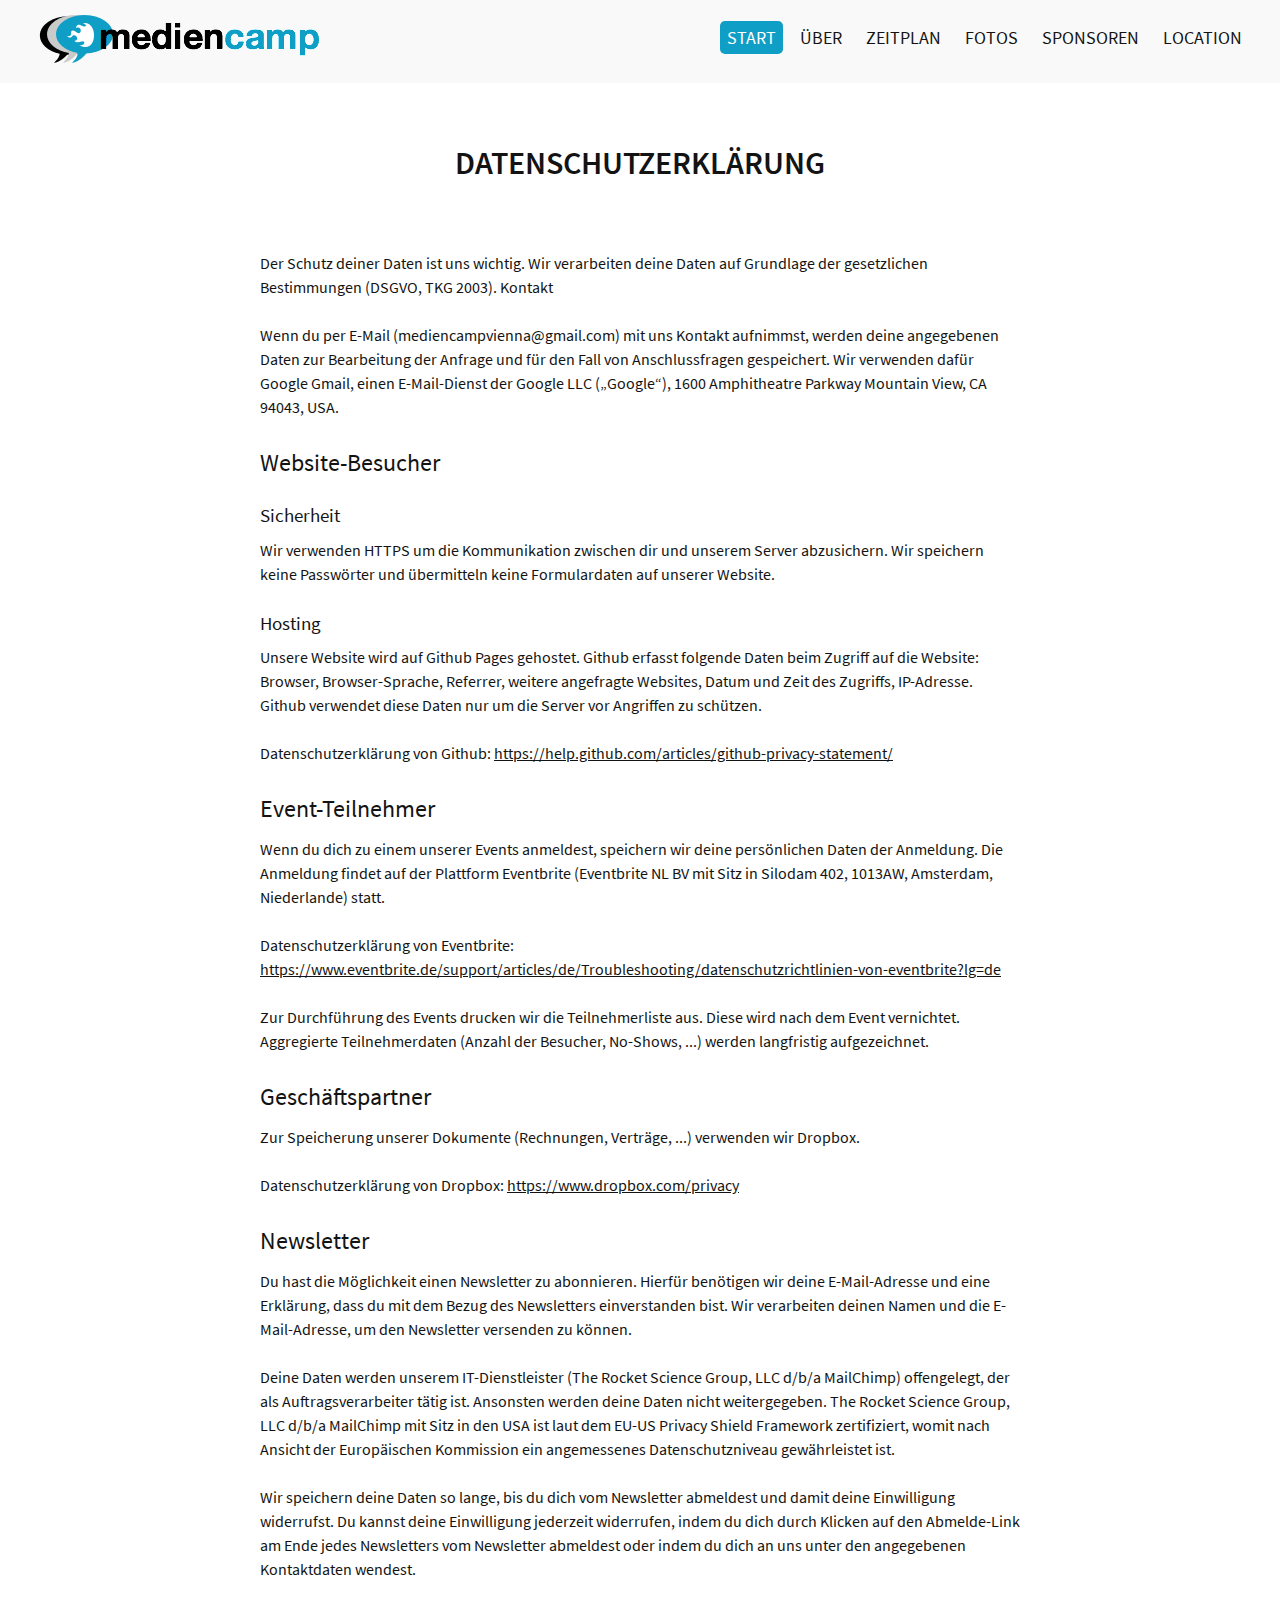
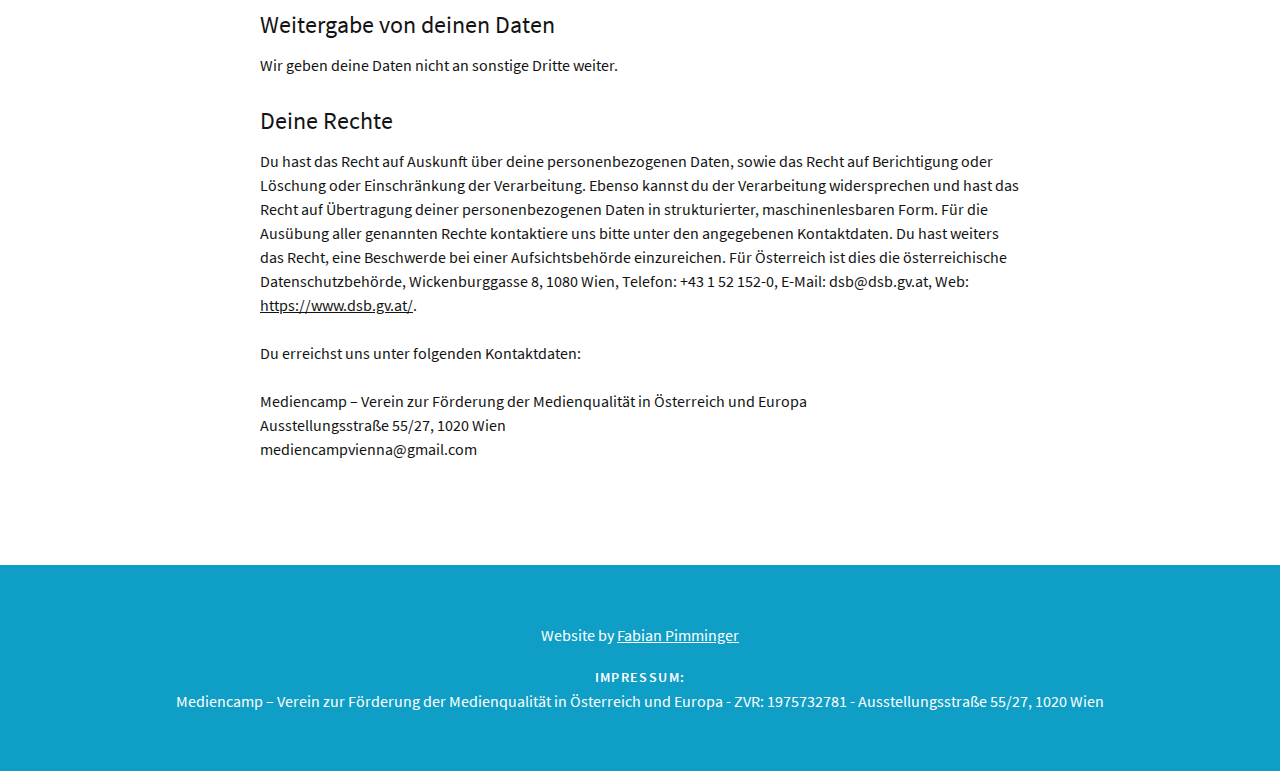
==== datenschutz.html @ 52159018 "datenschutz-update" ====
<!DOCTYPE html>
<html lang="de-DE" xmlns:og="http://ogp.me/ns#" xmlns:fb="http://ogp.me/ns/fb#">
<head>
<meta charset="UTF-8">
<meta name="viewport" content="width=device-width, initial-scale=1">
<link rel="profile" href="http://gmpg.org/xfn/11">
<link rel="pingback" href="http://hypertronium.com/xmlrpc.php">

<title>Mediencamp Vienna 2018 - Datenschutz</title>
<link rel='stylesheet'  href='/style.css?reload=5' type='text/css' media='all' />

<meta name="robots" content="index, follow" />
<meta name="description" content="" />

<!-- START - Facebook Open Graph, Google+ and Twitter Card Tags 1.6.3 -->
<meta property="og:locale" content="de_DE"/>
<meta property="og:site_name" content="Mediencamp Vienna"/>
<meta property="og:title" content="Mediencamp Datenschutzerklärung"/>
<meta itemprop="name" content="Mediencamp Vienna Datenschutzerklärung"/>
<meta name="twitter:title" content="Mediencamp Vienna Datenschutzerklärung"/>
<meta property="og:url" content="http://mediencampvienna.com/datenschutz.html"/>
<meta name="twitter:url" content="http://mediencampvienna.com/datenschutz.html"/>
<meta property="og:type" content="website"/>
<meta name="twitter:site" content="@mediencamp"/>
<meta property="og:description" content="Am MedienCamp diskutieren Journalisten, Blogger und Medieninteressierte aller Art einen Tag lang gemeinsam die Möglichkeiten, Chancen und Herausforderungen der Medienzukunft."/>
<meta itemprop="description" content="Am MedienCamp diskutieren Journalisten, Blogger und Medieninteressierte aller Art einen Tag lang gemeinsam die Möglichkeiten, Chancen und Herausforderungen der Medienzukunft."/>
<meta name="twitter:description" content="Am MedienCamp diskutieren Journalisten, Blogger und Medieninteressierte aller Art einen Tag lang gemeinsam die Möglichkeiten, Chancen und Herausforderungen der Medienzukunft."/>
<meta property="og:image" content="http://mediencampvienna.com/img/image-4.jpg"/>
<meta itemprop="image" content="http://mediencampvienna.com/img/image-4.jpg"/>
<meta name="twitter:image:src" content="http://mediencampvienna.com/img/image-4.jpg"/>
<meta name="twitter:card" content="summary_large_image"/>
<!-- END - Facebook Open Graph, Google+ and Twitter Card Tags -->

</head>

<body class="home">
<div id="page" class="hfeed site">
	<header id="masthead" class="site-header" role="banner">
		<div class="inner-container">
			<div class="site-branding">
					<a href="/" rel="home"><img src="/img/logo.png" alt="Mediencamp" class="logo"/></a>

			</div><!-- .site-branding -->

			<nav id="site-navigation" class="main-navigation" role="navigation">
				<button class="menu-toggle" aria-controls="primary-menu" aria-expanded="false">Menü</button>
				<div class="menu-main-container">
					<ul id="primary-menu" class="menu">
						<li class="menu-item menu-item-type-taxonomy menu-item-object-category menu-item-5921 active"><a href="/#countdown">Start</a></li>
						<li class="menu-item menu-item-type-taxonomy menu-item-object-category menu-item-5922"><a href="/#about">Über</a></li>
						<li class="menu-item menu-item-type-taxonomy menu-item-object-category menu-item-5922"><a href="/#schedule">Zeitplan</a></li>
						<li class="menu-item menu-item-type-post_type menu-item-object-page menu-item-5923"><a href="/#photos">Fotos</a></li>
						<li class="menu-item menu-item-type-post_type menu-item-object-page menu-item-5923"><a href="/#sponsors">Sponsoren</a></li>
						<li class="menu-item menu-item-type-post_type menu-item-object-page menu-item-5923"><a href="/#location">Location</a></li>
					</ul>
				</div>
			</nav><!-- #site-navigation -->
		</div>
	</header><!-- #masthead -->

	<div id="content" class="site-content">
				
		<section class="text content" id="text">
			<div class="inner">
				<h1 class="title">Datenschutzerklärung</h1>
				<div class="entry-content">
<p>Der Schutz deiner Daten ist uns wichtig. Wir verarbeiten deine Daten auf Grundlage der gesetzlichen Bestimmungen (DSGVO, TKG 2003).
Kontakt</p>

<p>Wenn du per E-Mail (mediencampvienna@gmail.com) mit uns Kontakt aufnimmst, werden deine angegebenen Daten zur Bearbeitung der Anfrage und für den Fall von Anschlussfragen gespeichert. Wir verwenden dafür Google Gmail, einen E-Mail-Dienst der Google LLC („Google“), 1600 Amphitheatre Parkway Mountain View, CA 94043, USA. </p>


<h2>Website-Besucher</h2>

<h3>Sicherheit</h3>

<p>Wir verwenden HTTPS um die Kommunikation zwischen dir und unserem Server abzusichern. Wir speichern keine Passwörter und übermitteln keine Formulardaten auf unserer Website.</p>

<h3>Hosting</h3>

<p>Unsere Website wird auf Github Pages gehostet. Github erfasst folgende Daten beim Zugriff auf die Website: Browser, Browser-Sprache, Referrer, weitere angefragte Websites, Datum und Zeit des Zugriffs, IP-Adresse. Github verwendet diese Daten nur um die Server vor Angriffen zu schützen.</p>

<p>Datenschutzerklärung von Github: <a href="https://help.github.com/articles/github-privacy-statement/">https://help.github.com/articles/github-privacy-statement/</a></p>

<h2>Event-Teilnehmer</h2>

<p>Wenn du dich zu einem unserer Events anmeldest, speichern wir deine persönlichen Daten der Anmeldung. Die Anmeldung findet auf der Plattform Eventbrite (Eventbrite NL BV mit Sitz in Silodam 402, 1013AW, Amsterdam, Niederlande) statt.</p>

<p>Datenschutzerklärung von Eventbrite: <a href="https://www.eventbrite.de/support/articles/de/Troubleshooting/datenschutzrichtlinien-von-eventbrite?lg=de">https://www.eventbrite.de/support/articles/de/Troubleshooting/datenschutzrichtlinien-von-eventbrite?lg=de</a></p>

<p>Zur Durchführung des Events drucken wir die Teilnehmerliste aus. Diese wird nach dem Event vernichtet. Aggregierte Teilnehmerdaten (Anzahl der Besucher, No-Shows, ...) werden langfristig aufgezeichnet.</p>

<h2>Geschäftspartner</h2>

<p>Zur Speicherung unserer Dokumente (Rechnungen, Verträge, ...) verwenden wir Dropbox. </p>

<p>Datenschutzerklärung von Dropbox: <a href="https://www.dropbox.com/privacy">https://www.dropbox.com/privacy</a></p>

<h2>Newsletter</h2>

<p>Du hast die Möglichkeit einen Newsletter zu abonnieren. Hierfür benötigen wir deine E-Mail-Adresse und eine Erklärung, dass du mit dem Bezug des Newsletters einverstanden bist. Wir verarbeiten deinen Namen und die E-Mail-Adresse, um den Newsletter versenden zu können.</p>

<p>Deine Daten werden unserem IT-Dienstleister (The Rocket Science Group, LLC d/b/a MailChimp) offengelegt, der als Auftragsverarbeiter tätig ist. Ansonsten werden deine Daten nicht weitergegeben. The Rocket Science Group, LLC d/b/a MailChimp mit Sitz in den USA ist laut dem EU-US Privacy Shield Framework zertifiziert, womit nach Ansicht der Europäischen Kommission ein angemessenes Datenschutzniveau gewährleistet ist. </p>

<p>Wir speichern deine Daten so lange, bis du dich vom Newsletter abmeldest und damit deine Einwilligung widerrufst. Du kannst deine Einwilligung jederzeit widerrufen, indem du dich durch Klicken auf den Abmelde-Link am Ende jedes Newsletters vom Newsletter abmeldest oder indem du dich an uns unter den angegebenen Kontaktdaten wendest.</p>

<h2>Weitergabe von deinen Daten</h2>

<p>Wir geben deine Daten nicht an sonstige Dritte weiter.</p>
<h2>Deine Rechte</h2>

<p>Du hast das Recht auf Auskunft über deine personenbezogenen Daten, sowie das Recht auf Berichtigung oder Löschung oder Einschränkung der Verarbeitung. Ebenso kannst du der Verarbeitung widersprechen und hast das Recht auf Übertragung deiner personenbezogenen Daten in strukturierter, maschinenlesbaren Form. Für die Ausübung aller genannten Rechte kontaktiere uns bitte unter den angegebenen Kontaktdaten. Du hast weiters das Recht, eine Beschwerde bei einer Aufsichtsbehörde einzureichen. Für Österreich ist dies die österreichische Datenschutzbehörde, Wickenburggasse 8, 1080 Wien, Telefon: +43 1 52 152-0, E-Mail: dsb@dsb.gv.at, Web: <a href="https://www.dsb.gv.at/">https://www.dsb.gv.at/</a>.</p>

<p>Du erreichst uns unter folgenden Kontaktdaten:</p>

<p>Mediencamp – Verein zur Förderung der Medienqualität in Österreich und Europa<br>
Ausstellungsstraße 55/27, 1020 Wien<br>
mediencampvienna@gmail.com</p>
					
				</div>
			</div>
		</section>
	<footer id="colophon" class="site-footer " role="contentinfo">
		<div class="site-info inner-container">
			<div class="by">Website by <a href="http://fabianpimminger.com/work/">Fabian Pimminger</a></div>
			<div class="sosumi"><div class="sosumi-title">Impressum:</div>Mediencamp – Verein zur Förderung der Medienqualität in Österreich und Europa - ZVR: 1975732781 - Ausstellungsstraße 55/27, 1020 Wien</div>
		</div><!-- .site-info -->
	</footer><!-- #colophon -->
</div><!-- #page -->

</body>
</html>
---- style.css ----
@font-face {
  font-family: 'Source Sans Pro';
  font-weight: 300;
  font-style: normal;
  font-stretch: normal;
  src: url("fonts/SourceSansPro-Light.ttf.woff2") format("woff2"), url("fonts/SourceSansPro-Light.otf.woff") format("woff"); }

@font-face {
  font-family: 'Source Sans Pro';
  font-weight: 400;
  font-style: normal;
  font-stretch: normal;
  src: url("fonts/SourceSansPro-Regular.ttf.woff2") format("woff2"), url("fonts/SourceSansPro-Regular.otf.woff") format("woff"); }

@font-face {
  font-family: 'Source Sans Pro';
  font-weight: 600;
  font-style: normal;
  font-stretch: normal;
  src: url("fonts/SourceSansPro-Semibold.ttf.woff2") format("woff2"), url("fonts/SourceSansPro-Semibold.otf.woff") format("woff"); }

@font-face {
  font-family: 'Source Sans Pro';
  font-weight: 700;
  font-style: normal;
  font-stretch: normal;
  src: url("fonts/SourceSansPro-Bold.ttf.woff2") format("woff2"), url("fonts/SourceSansPro-Bold.otf.woff") format("woff"); }

/*--------------------------------------------------------------
# Bourbon / Neat
--------------------------------------------------------------*/
html {
  -webkit-box-sizing: border-box;
          box-sizing: border-box; }

*, *::after, *::before {
  -webkit-box-sizing: inherit;
          box-sizing: inherit; }

/*--------------------------------------------------------------
# Variables
--------------------------------------------------------------*/
/*--------------------------------------------------------------
# Mixins
--------------------------------------------------------------*/
.clearfix:after {
  content: "";
  display: table;
  clear: both; }

/*--------------------------------------------------------------
# Normalize
--------------------------------------------------------------*/
/*! normalize.css v3.0.3 | MIT License | github.com/necolas/normalize.css */
/**
 * 1. Set default font family to sans-serif.
 * 2. Prevent iOS and IE text size adjust after device orientation change,
 *    without disabling user zoom.
 */
html {
  font-family: sans-serif;
  /* 1 */
  -ms-text-size-adjust: 100%;
  /* 2 */
  -webkit-text-size-adjust: 100%;
  /* 2 */ }

/**
 * Remove default margin.
 */
body {
  margin: 0; }

/* HTML5 display definitions
   ========================================================================== */
/**
 * Correct `block` display not defined for any HTML5 element in IE 8/9.
 * Correct `block` display not defined for `details` or `summary` in IE 10/11
 * and Firefox.
 * Correct `block` display not defined for `main` in IE 11.
 */
article,
aside,
details,
figcaption,
figure,
footer,
header,
hgroup,
main,
menu,
nav,
section,
summary {
  display: block; }

/**
 * 1. Correct `inline-block` display not defined in IE 8/9.
 * 2. Normalize vertical alignment of `progress` in Chrome, Firefox, and Opera.
 */
audio,
canvas,
progress,
video {
  display: inline-block;
  /* 1 */
  vertical-align: baseline;
  /* 2 */ }

/**
 * Prevent modern browsers from displaying `audio` without controls.
 * Remove excess height in iOS 5 devices.
 */
audio:not([controls]) {
  display: none;
  height: 0; }

/**
 * Address `[hidden]` styling not present in IE 8/9/10.
 * Hide the `template` element in IE 8/9/10/11, Safari, and Firefox < 22.
 */
[hidden],
template {
  display: none; }

/* Links
   ========================================================================== */
/**
 * Remove the gray background color from active links in IE 10.
 */
a {
  background-color: transparent; }

/**
 * Improve readability of focused elements when they are also in an
 * active/hover state.
 */
a:active,
a:hover {
  outline: 0; }

/* Text-level semantics
   ========================================================================== */
/**
 * Address styling not present in IE 8/9/10/11, Safari, and Chrome.
 */
abbr[title] {
  border-bottom: 1px dotted; }

/**
 * Address style set to `bolder` in Firefox 4+, Safari, and Chrome.
 */
b,
strong {
  font-weight: bold; }

/**
 * Address styling not present in Safari and Chrome.
 */
dfn {
  font-style: italic; }

/**
 * Address variable `h1` font-size and margin within `section` and `article`
 * contexts in Firefox 4+, Safari, and Chrome.
 */
h1 {
  font-size: 2em;
  margin: 0.67em 0; }

/**
 * Address styling not present in IE 8/9.
 */
mark {
  background: #ff0;
  color: #000; }

/**
 * Address inconsistent and variable font size in all browsers.
 */
small {
  font-size: 80%; }

/**
 * Prevent `sub` and `sup` affecting `line-height` in all browsers.
 */
sub,
sup {
  font-size: 75%;
  line-height: 0;
  position: relative;
  vertical-align: baseline; }

sup {
  top: -0.5em; }

sub {
  bottom: -0.25em; }

/* Embedded content
   ========================================================================== */
/**
 * Remove border when inside `a` element in IE 8/9/10.
 */
img {
  border: 0; }

/**
 * Correct overflow not hidden in IE 9/10/11.
 */
svg:not(:root) {
  overflow: hidden; }

/* Grouping content
   ========================================================================== */
/**
 * Address margin not present in IE 8/9 and Safari.
 */
figure {
  margin: 1em 40px; }

/**
 * Address differences between Firefox and other browsers.
 */
hr {
  -webkit-box-sizing: content-box;
          box-sizing: content-box;
  height: 0; }

/**
 * Contain overflow in all browsers.
 */
pre {
  overflow: auto; }

/**
 * Address odd `em`-unit font size rendering in all browsers.
 */
code,
kbd,
pre,
samp {
  font-family: monospace, monospace;
  font-size: 1em; }

/* Forms
   ========================================================================== */
/**
 * Known limitation: by default, Chrome and Safari on OS X allow very limited
 * styling of `select`, unless a `border` property is set.
 */
/**
 * 1. Correct color not being inherited.
 *    Known issue: affects color of disabled elements.
 * 2. Correct font properties not being inherited.
 * 3. Address margins set differently in Firefox 4+, Safari, and Chrome.
 */
button,
input,
optgroup,
select,
textarea {
  color: inherit;
  /* 1 */
  font: inherit;
  /* 2 */
  margin: 0;
  /* 3 */ }

/**
 * Address `overflow` set to `hidden` in IE 8/9/10/11.
 */
button {
  overflow: visible; }

/**
 * Address inconsistent `text-transform` inheritance for `button` and `select`.
 * All other form control elements do not inherit `text-transform` values.
 * Correct `button` style inheritance in Firefox, IE 8/9/10/11, and Opera.
 * Correct `select` style inheritance in Firefox.
 */
button,
select {
  text-transform: none; }

/**
 * 1. Avoid the WebKit bug in Android 4.0.* where (2) destroys native `audio`
 *    and `video` controls.
 * 2. Correct inability to style clickable `input` types in iOS.
 * 3. Improve usability and consistency of cursor style between image-type
 *    `input` and others.
 */
button,
html input[type="button"],
input[type="reset"],
input[type="submit"] {
  -webkit-appearance: button;
  /* 2 */
  cursor: pointer;
  /* 3 */ }

/**
 * Re-set default cursor for disabled elements.
 */
button[disabled],
html input[disabled] {
  cursor: default; }

/**
 * Remove inner padding and border in Firefox 4+.
 */
button::-moz-focus-inner,
input::-moz-focus-inner {
  border: 0;
  padding: 0; }

/**
 * Address Firefox 4+ setting `line-height` on `input` using `!important` in
 * the UA stylesheet.
 */
input {
  line-height: normal; }

/**
 * It's recommended that you don't attempt to style these elements.
 * Firefox's implementation doesn't respect box-sizing, padding, or width.
 *
 * 1. Address box sizing set to `content-box` in IE 8/9/10.
 * 2. Remove excess padding in IE 8/9/10.
 */
input[type="checkbox"],
input[type="radio"] {
  -webkit-box-sizing: border-box;
          box-sizing: border-box;
  /* 1 */
  padding: 0;
  /* 2 */ }

/**
 * Fix the cursor style for Chrome's increment/decrement buttons. For certain
 * `font-size` values of the `input`, it causes the cursor style of the
 * decrement button to change from `default` to `text`.
 */
input[type="number"]::-webkit-inner-spin-button,
input[type="number"]::-webkit-outer-spin-button {
  height: auto; }

/**
 * 1. Address `appearance` set to `searchfield` in Safari and Chrome.
 * 2. Address `box-sizing` set to `border-box` in Safari and Chrome.
 */
input[type="search"] {
  -webkit-appearance: textfield;
  /* 1 */
  -webkit-box-sizing: content-box;
          box-sizing: content-box;
  /* 2 */ }

/**
 * Remove inner padding and search cancel button in Safari and Chrome on OS X.
 * Safari (but not Chrome) clips the cancel button when the search input has
 * padding (and `textfield` appearance).
 */
input[type="search"]::-webkit-search-cancel-button,
input[type="search"]::-webkit-search-decoration {
  -webkit-appearance: none; }

/**
 * Define consistent border, margin, and padding.
 */
fieldset {
  border: 1px solid #c0c0c0;
  margin: 0 2px;
  padding: 0.35em 0.625em 0.75em; }

/**
 * 1. Correct `color` not being inherited in IE 8/9/10/11.
 * 2. Remove padding so people aren't caught out if they zero out fieldsets.
 */
legend {
  border: 0;
  /* 1 */
  padding: 0;
  /* 2 */ }

/**
 * Remove default vertical scrollbar in IE 8/9/10/11.
 */
textarea {
  overflow: auto; }

/**
 * Don't inherit the `font-weight` (applied by a rule above).
 * NOTE: the default cannot safely be changed in Chrome and Safari on OS X.
 */
optgroup {
  font-weight: bold; }

/* Tables
   ========================================================================== */
/**
 * Remove most spacing between table cells.
 */
table {
  border-collapse: collapse;
  border-spacing: 0; }

td,
th {
  padding: 0; }

/*--------------------------------------------------------------
# Typography
--------------------------------------------------------------*/
body,
button,
input,
select,
textarea {
  color: #131313;
  font-family: "Source Sans Pro", sans-serif;
  font-size: 16px;
  font-size: 1rem;
  line-height: 1.5; }
  @media screen and (max-width: 800px) and (min-width: 640px) {
    body,
    button,
    input,
    select,
    textarea {
      font-size: 15.2px;
      font-size: 0.95rem; } }
  @media screen and (max-width: 640px) {
    body,
    button,
    input,
    select,
    textarea {
      font-size: 14.4px;
      font-size: 0.9rem;
      line-height: 1.35; } }

h1, h2, h3, h4, h5, h6 {
  clear: both; }

p {
  margin-top: 0px;
  margin-bottom: 1.5em; }

dfn, cite, em, i {
  font-style: italic; }

blockquote {
  margin: 0 1.5em; }

address {
  margin: 0 0 1.5em; }

pre {
  background: #eee;
  font-family: "Courier 10 Pitch", Courier, monospace;
  font-size: 15px;
  font-size: 0.9375rem;
  line-height: 1.6;
  margin-bottom: 1.6em;
  max-width: 100%;
  overflow: auto;
  padding: 1.6em; }

code, kbd, tt, var {
  font-family: Monaco, Consolas, "Andale Mono", "DejaVu Sans Mono", monospace;
  font-size: 15px;
  font-size: 0.9375rem; }

abbr, acronym {
  border-bottom: 1px dotted #666;
  cursor: help; }

mark, ins {
  background: #fff9c0;
  text-decoration: none; }

big {
  font-size: 125%; }

/*--------------------------------------------------------------
# Elements
--------------------------------------------------------------*/
html {
  -webkit-box-sizing: border-box;
          box-sizing: border-box; }

*,
*:before,
*:after {
  /* Inherit box-sizing to make it easier to change the property for components that leverage other behavior; see http://css-tricks.com/inheriting-box-sizing-probably-slightly-better-best-practice/ */
  -webkit-box-sizing: inherit;
          box-sizing: inherit; }

body {
  background: #fff;
  /* Fallback for when there is no custom background color defined. */ }

blockquote, q {
  quotes: "" ""; }
  blockquote:before, blockquote:after, q:before, q:after {
    content: ""; }

hr {
  background-color: #ccc;
  border: 0;
  height: 1px;
  margin-bottom: 1.5em; }

ul, ol {
  margin: 0 0 1.5em 3em; }

ul {
  list-style: disc; }

ol {
  list-style: decimal; }

li > ul,
li > ol {
  margin-bottom: 0;
  margin-left: 1.5em; }

dt {
  font-weight: bold; }

dd {
  margin: 0 1.5em 1.5em; }

img {
  height: auto;
  /* Make sure images are scaled correctly. */
  max-width: 100%;
  /* Adhere to container width. */ }

table {
  margin: 0 0 1.5em;
  width: 100%; }

a {
  color: #131313;
  text-decoration: none; }
  a:visited {
    color: inherit; }
  a:hover, a:focus, a:active {
    color: #131313; }
  a:hover, a:active {
    outline: 0; }

/* Make sure embeds and iframes fit their containers. */
embed,
iframe,
object {
  max-width: 100%; }

/*--------------------------------------------------------------
# Navigation
--------------------------------------------------------------*/
.main-navigation ul {
  display: none;
  list-style: none;
  margin: 0;
  padding-left: 0;
  text-align: right; }
  .main-navigation ul ul {
    -webkit-box-shadow: 0 3px 3px rgba(0, 0, 0, 0.2);
            box-shadow: 0 3px 3px rgba(0, 0, 0, 0.2);
    position: absolute;
    top: 1.5em;
    left: -999em;
    z-index: 99999; }
    .main-navigation ul ul ul {
      left: -999em;
      top: 0; }
    .main-navigation ul ul li:hover > ul,
    .main-navigation ul ul li.focus > ul {
      left: 100%; }
    .main-navigation ul ul a {
      width: 200px; }
  .main-navigation ul li:hover > ul,
  .main-navigation ul li.focus > ul {
    left: auto; }

.main-navigation li {
  position: relative;
  margin: 0 0.7em; }
  .main-navigation li:hover > a,
  .main-navigation li.focus > a {
    -webkit-transition: color 0.15s ease-out 0s;
    transition: color 0.15s ease-out 0s;
    color: #0F9EC5; }

.main-navigation a {
  display: block;
  text-decoration: none; }

/* Small menu. */
.menu-toggle,
.main-navigation.toggled ul {
  display: block; }

@media screen and (min-width: 37.5em) {
  .menu-toggle {
    display: none; }
  .main-navigation ul {
    display: block; } }

.site-main .comment-navigation, .site-main
.posts-navigation, .site-main
.post-navigation {
  margin: 0 0 1.5em;
  overflow: hidden; }

.comment-navigation .nav-previous,
.posts-navigation .nav-previous,
.post-navigation .nav-previous {
  float: left;
  width: 50%; }

.comment-navigation .nav-next,
.posts-navigation .nav-next,
.post-navigation .nav-next {
  float: right;
  text-align: right;
  width: 50%; }

/*--------------------------------------------------------------
# Clearings
--------------------------------------------------------------*/
.clear:before:after, .site-header:before:after,
.clear:after:after,
.site-header:after:after,
.entry-content:before:after,
.entry-content:after:after,
.comment-content:before:after,
.comment-content:after:after,
.site-header:before:after,
.site-header:after:after,
.site-content:before:after,
.site-content:after:after,
.site-footer:before:after,
.site-footer:after:after {
  content: "";
  display: table;
  clear: both; }

/*--------------------------------------------------------------
# Content
--------------------------------------------------------------*/
/*--------------------------------------------------------------
## Layout-Global
--------------------------------------------------------------*/
.inner, .inner-container {
  margin-left: auto;
  margin-right: auto;
  display: block;
  padding-left: 20px;
  padding-right: 20px; }
  @media screen and (max-width: 640px) {
    .inner, .inner-container {
      padding-left: 14px;
      padding-right: 14px; } }

.inner-container {
  max-width: 1266px; }

body {
  -ms-overflow-style: -ms-autohiding-scrollbar; }

/*--------------------------------------------------------------
## Header
--------------------------------------------------------------*/
body {
  padding-top: 83px; }

.site-header {
  height: 83px;
  background: #F9F9F9;
  padding-top: 9px;
  position: fixed;
  width: 100%;
  z-index: 800;
  top: 0; }
  @media screen and (max-width: 640px) {
    .site-header {
      height: 42px;
      font-size: 1em;
      padding-top: 7px; } }
  .site-header .site-branding {
    width: 27%;
    float: left;
    text-align: left; }
    @media screen and (max-width: 800px) and (min-width: 640px) {
      .site-header .site-branding {
        padding-top: 5px; } }
    @media screen and (max-width: 800px) {
      .site-header .site-branding {
        width: 20%; } }
    @media screen and (max-width: 640px) {
      .site-header .site-branding {
        width: 80%; }
        .site-header .site-branding img {
          max-height: 28px; } }
  .site-header .main-navigation {
    display: block;
    float: right;
    width: 73%;
    padding-left: 0em;
    padding-top: 12px;
    padding-bottom: 0px; }
    @media screen and (max-width: 800px) {
      .site-header .main-navigation {
        width: 80%; } }
    @media screen and (max-width: 640px) {
      .site-header .main-navigation {
        display: none;
        width: 80%; } }
    .site-header .main-navigation ul li {
      display: inline-block;
      font-size: 1.1em;
      text-transform: uppercase;
      padding: 0.2em 0.4em;
      margin: 0 0.2em; }
      @media screen and (max-width: 1050px) {
        .site-header .main-navigation ul li {
          font-size: 1.0em; } }
      @media screen and (max-width: 800px) {
        .site-header .main-navigation ul li {
          font-size: 0.9em; } }
      .site-header .main-navigation ul li.active {
        background: #0F9EC5;
        border-radius: 5px; }
        .site-header .main-navigation ul li.active a {
          color: white; }
    .site-header .main-navigation a {
      -webkit-transition: color 0.15s ease-out 0s;
      transition: color 0.15s ease-out 0s;
      color: #131313; }
      .site-header .main-navigation a i {
        margin-right: 0.4em;
        display: inline-block; }
    .site-header .main-navigation ul li:first-child a i {
      vertical-align: middle; }

@media screen and (max-width: 640px) {
  html {
    margin-top: 0px !important; }
  #wpadminbar {
    display: none; }
  body {
    padding-top: 0px; }
  .site-header {
    background-color: #fff;
    -webkit-transition: top 0.25s ease-out 0s;
    transition: top 0.25s ease-out 0s; }
  .single .site-header.hide, .page .site-header.hide {
    top: -84px; } }

/*--------------------------------------------------------------
## Main
--------------------------------------------------------------*/
.site-content .cta {
  margin-bottom: 3em; }
  .site-content .cta div {
    padding-top: 1em;
    color: #666; }

.site-content .button {
  border-radius: 2px;
  display: inline-block;
  color: white;
  background-color: rgba(15, 158, 197, 0.68);
  -webkit-transition: background-color 0.25s ease-out 0s, border-color 0.25s ease-out 0s;
  transition: background-color 0.25s ease-out 0s, border-color 0.25s ease-out 0s;
  padding: 0.3em 0.5em;
  font-size: 1.5em;
  text-transform: uppercase; }
  .site-content .button:hover {
    background-color: #0f9ec5;
    color: white; }

.site-content section {
  padding-top: 3.5em;
  padding-bottom: 3em; }
  .site-content section.alt {
    background-color: #F1F1F1; }
    .site-content section.alt .inner .title a, .site-content section.alt .inner-container .title a {
      color: #767676; }
      .site-content section.alt .inner .title a:before, .site-content section.alt .inner-container .title a:before {
        background: white;
        opacity: 1; }
  .site-content section h1, .site-content section h2, .site-content section h3, .site-content section h4, .site-content section h5 {
    font-weight: normal; }
  .site-content section.current .inner .title a:before, .site-content section.current .inner-container .title a:before {
    height: 100%; }
  .site-content section .inner, .site-content section .inner-container {
    max-width: 1266px;
    margin-left: auto;
    margin-right: auto;
    padding-left: 20px;
    padding-right: 20px;
    padding-bottom: 2em; }
    .site-content section .inner:after, .site-content section .inner-container:after {
      content: "";
      display: table;
      clear: both; }
    @media screen and (max-width: 640px) {
      .site-content section .inner, .site-content section .inner-container {
        padding-left: 14px;
        padding-right: 14px; } }
    .site-content section .inner .subtitle, .site-content section .inner-container .subtitle {
      font-size: 1.6em;
      color: #767676;
      text-align: center;
      text-transform: uppercase;
      font-weight: 600; }
    .site-content section .inner .title, .site-content section .inner-container .title {
      font-size: 2em;
      color: #C5C5C5;
      text-transform: uppercase;
      font-weight: 600;
      text-align: center;
      margin: 0 0 2em; }
      .site-content section .inner .title a, .site-content section .inner-container .title a {
        position: relative;
        padding: 0.2em 0.5em;
        display: inline-block;
        color: #979797;
        z-index: 1; }
        .site-content section .inner .title a:before, .site-content section .inner-container .title a:before {
          background-color: #1c1c1c;
          content: "";
          left: 0;
          height: 2px;
          width: 100%;
          position: absolute;
          bottom: 0;
          z-index: -1;
          -webkit-transition: height 0.20s ease-out 0s, opacity 0.20s ease-out 0s;
          transition: height 0.20s ease-out 0s, opacity 0.20s ease-out 0s;
          opacity: 0.05; }
        .site-content section .inner .title a:hover:before, .site-content section .inner-container .title a:hover:before {
          height: 100%; }

.site-content section.hero {
  height: auto;
  background-image: url(/img/hero.jpg);
  background-size: cover;
  background-position: center center;
  text-align: center;
  width: 100%;
  z-index: 99;
  opacity: 1;
  border: none !important;
  background-size: cover;
  background-position: center center;
  background-color: black;
  position: relative; }
  @media screen and (max-width: 640px) {
    .site-content section.hero {
      font-size: 0.8em; } }
  .site-content section.hero:after {
    content: " ";
    position: absolute;
    top: 0;
    right: 0;
    bottom: 0;
    left: 0;
    background-image: -webkit-gradient(linear, left top, left bottom, from(rgba(255, 255, 255, 0)), to(rgba(255, 255, 255, 0.6)));
    background-image: linear-gradient(to bottom, rgba(255, 255, 255, 0) 0%, rgba(255, 255, 255, 0.6) 100%);
    background-repeat: repeat-x; }
  .site-content section.hero h1.title {
    font-size: 5em;
    display: block;
    padding: 0.1em 0em;
    margin: 0em 0 0em;
    color: #3e3e3e;
    font-weight: 200; }
    @media screen and (max-width: 640px) {
      .site-content section.hero h1.title {
        font-size: 4em; } }
  .site-content section.hero date {
    display: block;
    color: #3e3e3e;
    font-size: 1.7em;
    margin: 0em 0 3em;
    font-weight: 200; }
  .site-content section.hero .hero-content {
    padding: 5em 0 0em;
    z-index: 100;
    position: relative; }
  .site-content section.hero .countdown {
    margin-bottom: 4em; }
    @media screen and (max-width: 640px) {
      .site-content section.hero .countdown {
        display: none; } }
    .site-content section.hero .countdown div {
      color: white;
      display: inline-block;
      background: rgba(15, 158, 197, 0.68);
      padding: 1em;
      text-align: center;
      margin: 0 0.5em 0;
      border-radius: 5px;
      width: 140px; }
      .site-content section.hero .countdown div h4 {
        text-transform: uppercase;
        margin: 0 0 0.3em; }
      .site-content section.hero .countdown div span {
        display: inline-block;
        font-size: 4.5em;
        line-height: 1.1; }
      @media screen and (max-width: 800px) {
        .site-content section.hero .countdown div {
          width: 15%; }
          .site-content section.hero .countdown div span {
            font-size: 2em; }
          .site-content section.hero .countdown div h4 {
            font-size: 0.8em; } }
  .site-content section.hero .share-headline {
    font-size: 2em;
    display: block;
    padding: 0.1em 0.7em;
    margin: 0em 0 0.2em;
    color: #3e3e3e;
    font-weight: normal; }
  .site-content section.hero .sharing {
    margin: 2em 0 0;
    padding: 0px; }
    .site-content section.hero .sharing li {
      margin: 0 0.5em 0;
      display: inline-block; }
      .site-content section.hero .sharing li span {
        display: block; }
      .site-content section.hero .sharing li a {
        display: block;
        padding: 0.3em 0.4em;
        color: rgba(0, 0, 0, 0.6);
        border: 1px solid transparent;
        background-color: transparent;
        font-size: 1.2em;
        -webkit-transition: background-color 0.15s ease-out 0s, color 0.15s ease-out 0s;
        transition: background-color 0.15s ease-out 0s, color 0.15s ease-out 0s;
        text-decoration: none;
        -webkit-box-shadow: none;
                box-shadow: none;
        border-radius: 3px; }
        .site-content section.hero .sharing li a:hover {
          color: #FFF; }
        .site-content section.hero .sharing li a i {
          min-width: 1.2em;
          display: inline-block; }
      .site-content section.hero .sharing li .sharing-twitter:hover {
        background-color: #4A90E2;
        border-color: #8cb8ed; }
      .site-content section.hero .sharing li .sharing-facebook:hover {
        background-color: #3b5998;
        border-color: #5f7ec1; }
    @media screen and (max-width: 640px) {
      .site-content section.hero .sharing {
        position: relative;
        bottom: auto;
        right: auto;
        padding-top: 1.5em; }
        .site-content section.hero .sharing li {
          margin: 0 1.3em 0 0; } }

.site-content section#tickets, .site-content section#newsletter {
  display: none; }

.site-content section.about .intro {
  font-size: 1.5em;
  font-weight: 200;
  margin: 0px 7em 3em;
  text-align: center; }
  @media screen and (max-width: 800px) {
    .site-content section.about .intro {
      margin-left: 0em;
      margin-right: 0em; } }

.site-content section.about .bullets {
  display: -webkit-box;
  display: -ms-flexbox;
  display: flex;
  -ms-flex-wrap: wrap;
      flex-wrap: wrap;
  margin-bottom: 1.5em;
  margin: 1em;
  overflow: auto;
  padding: 0; }
  .site-content section.about .bullets .bullet {
    -ms-flex-preferred-size: 20em;
        flex-basis: 20em;
    -webkit-box-flex: 1;
        -ms-flex-positive: 1;
            flex-grow: 1;
    padding-left: 1em;
    padding-right: 1em; }
  .site-content section.about .bullets .bullet-icon {
    background: #0F9EC5;
    border-radius: 50%;
    float: left;
    height: 2.7em;
    padding: 0.575em;
    width: 2.7em;
    font-size: 1.4em;
    color: white;
    text-align: center; }
    .site-content section.about .bullets .bullet-icon svg {
      max-width: 1.2em;
      height: auto;
      display: inline-block;
      vertical-align: sub; }
  .site-content section.about .bullets .bullet-content {
    margin-left: 4.9em;
    margin-bottom: 2em; }
    .site-content section.about .bullets .bullet-content a {
      text-decoration: underline; }
      .site-content section.about .bullets .bullet-content a:hover {
        text-decoration: none; }
  .site-content section.about .bullets h2 {
    border-bottom: 1px solid #C5C5C5;
    display: inline-block;
    font-size: 1.4em;
    margin: 0 0 0.5833333333em 0;
    padding-top: 0.5em; }
  .site-content section.about .bullets li {
    list-style: none; }
  .site-content section.about .bullets p {
    line-height: 1.5em; }
  .site-content section.about .bullets img {
    max-width: 100%; }

.site-content section.text .title {
  color: #131313; }

.site-content section.text .entry-content {
  max-width: 760px;
  margin-left: auto;
  margin-right: auto; }
  .site-content section.text .entry-content h2, .site-content section.text .entry-content h3 {
    margin-top: 1.1em;
    margin-bottom: 0.4em; }
  .site-content section.text .entry-content a {
    overflow-wrap: break-word;
    word-wrap: break-word;
    text-decoration: underline; }
    .site-content section.text .entry-content a:hover {
      text-decoration: none; }

.site-content section.schedule .timetable-container {
  margin: 0 auto;
  width: 35%;
  max-width: 400px;
  min-width: 300px;
  padding: 3em 2em 1em;
  background: white; }

.site-content section.schedule .timetable {
  border-left: 4px solid #0F9EC5; }
  .site-content section.schedule .timetable article {
    position: relative;
    padding: 0 0 0 2em;
    top: -4px;
    margin-bottom: 2em; }
    .site-content section.schedule .timetable article:after {
      content: "";
      top: 2px;
      left: -15px;
      position: absolute;
      width: 25px;
      height: 25px;
      border-radius: 50%;
      border: 3px solid #0F9EC5;
      background-color: white;
      -webkit-box-shadow: 0px 0px 0px 4px white;
              box-shadow: 0px 0px 0px 4px white; }
    .site-content section.schedule .timetable article a:hover {
      text-decoration: underline; }
    .site-content section.schedule .timetable article time {
      display: block;
      color: #999;
      font-size: 1.1em;
      text-transform: uppercase;
      margin: 0 0 0.2em; }
    .site-content section.schedule .timetable article h4 {
      font-size: 1.25em;
      margin: 0 0 0.5em 0;
      padding: 0px;
      position: relative; }
    .site-content section.schedule .timetable article p {
      margin: 0.5em 0em 0em; }

@media screen and (min-width: 1051px) {
  .site-content section.tweet .tweets article {
    float: left;
    display: block;
    margin-right: 2.4390243902%;
    width: 23.1707317073%; }
    .site-content section.tweet .tweets article:last-child {
      margin-right: 0; }
    .site-content section.tweet .tweets article:nth-child(4n) {
      margin-right: 0; }
    .site-content section.tweet .tweets article:nth-child(4n+1) {
      clear: left; } }

@media screen and (max-width: 1050px) {
  .site-content section.tweet .tweets article {
    margin-bottom: 1.7em; } }

@media screen and (max-width: 1050px) and (min-width: 801px) {
  .site-content section.tweet .tweets article {
    float: left;
    display: block;
    margin-right: 3.2786885246%;
    width: 48.3606557377%; }
    .site-content section.tweet .tweets article:last-child {
      margin-right: 0; }
    .site-content section.tweet .tweets article:nth-child(2n) {
      margin-right: 0; }
    .site-content section.tweet .tweets article:nth-child(2n+1) {
      clear: left; } }

@media screen and (max-width: 800px) and (min-width: 640px) {
  .site-content section.tweet .tweets article {
    float: left;
    display: block;
    margin-right: 5%;
    width: 47.5%; }
    .site-content section.tweet .tweets article:last-child {
      margin-right: 0; }
    .site-content section.tweet .tweets article:nth-child(2n) {
      margin-right: 0; }
    .site-content section.tweet .tweets article:nth-child(2n+1) {
      clear: left; } }

.site-content section.sponsors .sponsor-container {
  text-align: center; }
  .site-content section.sponsors .sponsor-container a {
    -webkit-transition: opacity-color 0.25s ease-out 0s;
    transition: opacity-color 0.25s ease-out 0s;
    display: inline-block;
    margin-right: 1em;
    margin-left: 1em; }
    .site-content section.sponsors .sponsor-container a:hover {
      opacity: 0.7; }

.site-content section.photos {
  border-bottom: 10px solid #F1F1F1; }
  .site-content section.photos .credit {
    color: #A5A5A5;
    font-size: 0.8em;
    text-align: center;
    margin: 1em 0; }
  .site-content section.photos .photo-container div:first-child {
    width: 50%;
    padding-left: 0; }
  .site-content section.photos .photo-container div {
    float: left;
    width: 25%;
    margin: 0px;
    padding-left: 20px;
    padding-bottom: 20px; }
  .site-content section.photos .photo-container-alt div:first-child {
    float: right;
    padding-right: 0; }
  .site-content section.photos .photo-container-alt div {
    padding-left: 0;
    padding-right: 20px; }

.site-content section.team .team-container {
  margin: 0 auto;
  width: 60%;
  max-width: 580px;
  min-width: 300px;
  padding: 3em 3em 1em;
  background: white;
  list-style: none;
  text-align: center; }

.site-content section.team li {
  font-size: 1.5em;
  margin-bottom: 0.5em; }
  @media screen and (max-width: 1050px) {
    .site-content section.team li {
      font-size: 1.2em; } }
  .site-content section.team li a {
    color: #4A90E2; }

.site-content section.map {
  padding-bottom: 0em; }
  .site-content section.map .venue {
    font-size: 2em;
    color: #A6A6A6;
    text-transform: uppercase;
    font-weight: 600;
    text-align: center; }
  .site-content section.map #map_canvas {
    height: 400px;
    width: 100%; }
  .site-content section.map #map_canvas img {
    max-width: none; }
  .site-content section.map #map_canvas .content {
    padding: 0 0.5em 1em 0.5em; }
  .site-content section.map #map_canvas .firstHeading {
    font-size: 1em;
    line-height: 1em;
    font-weight: bold;
    margin: 0; }
  .site-content section.map #map_canvas #bodyContent p {
    font-size: 1em;
    margin: 0; }

#catcontainer {
  position: fixed;
  top: 0;
  bottom: 0;
  z-index: 1000;
  width: 100%;
  height: 100%;
  background: rgba(255, 255, 255, 0.8);
  text-align: center;
  display: none; }
  #catcontainer img {
    margin-top: 10%;
    max-width: 100%; }

/*--------------------------------------------------------------
## Header
--------------------------------------------------------------*/
.site-footer {
  background: #0F9EC5;
  margin: 0px;
  padding: 3em;
  font-size: 1.2em;
  color: white;
  text-align: center; }
  .site-footer a {
    color: white;
    text-decoration: underline; }
    .site-footer a:hover {
      text-decoration: none; }
  .site-footer .site-info {
    font-size: 0.85em; }
    .site-footer .site-info .sosumi .sosumi-title {
      text-transform: uppercase;
      font-weight: 600;
      margin-bottom: 0.1em;
      font-size: 0.85em;
      letter-spacing: 0.1em; }
    .site-footer .site-info .by {
      margin-bottom: 1.2em; }

/*--------------------------------------------------------------
# Twemoji
--------------------------------------------------------------*/
.twa {
  display: inline-block;
  height: 1em;
  width: 1em;
  margin: 0 .05em 0 .1em;
  vertical-align: -0.1em;
  background-repeat: no-repeat;
  background-position: center center;
  background-size: 1em 1em; }

.twa-lg {
  height: 1.33em;
  width: 1.33em;
  margin: 0 0.0665em 0 0.133em;
  vertical-align: -0.133em;
  background-size: 1.33em 1.33em; }

.twa-2x {
  height: 2em;
  width: 2em;
  margin: 0 0.1em 0 0.2em;
  vertical-align: -0.2em;
  background-size: 2em 2em; }

.twa-3x {
  height: 3em;
  width: 3em;
  margin: 0 0.15em 0 0.3em;
  vertical-align: -0.3em;
  background-size: 3em 3em; }

.twa-4x {
  height: 4em;
  width: 4em;
  margin: 0 0.2em 0 0.4em;
  vertical-align: -0.4em;
  background-size: 4em 4em; }

.twa-5x {
  height: 5em;
  width: 5em;
  margin: 0 0.25em 0 0.5em;
  vertical-align: -0.5em;
  background-size: 5em 5em; }

.twa-smile {
  background-image: url("https://twemoji.maxcdn.com/svg/1f604.svg"); }

.twa-laughing {
  background-image: url("https://twemoji.maxcdn.com/svg/1f606.svg"); }

.twa-blush {
  background-image: url("https://twemoji.maxcdn.com/svg/1f60a.svg"); }

.twa-smiley {
  background-image: url("https://twemoji.maxcdn.com/svg/1f603.svg"); }

.twa-relaxed {
  background-image: url("https://twemoji.maxcdn.com/svg/263a.svg"); }

.twa-smirk {
  background-image: url("https://twemoji.maxcdn.com/svg/1f60f.svg"); }

.twa-heart-eyes {
  background-image: url("https://twemoji.maxcdn.com/svg/1f60d.svg"); }

.twa-kissing-heart {
  background-image: url("https://twemoji.maxcdn.com/svg/1f618.svg"); }

.twa-kissing-closed-eyes {
  background-image: url("https://twemoji.maxcdn.com/svg/1f61a.svg"); }

.twa-flushed {
  background-image: url("https://twemoji.maxcdn.com/svg/1f633.svg"); }

.twa-relieved {
  background-image: url("https://twemoji.maxcdn.com/svg/1f625.svg"); }

.twa-satisfied {
  background-image: url("https://twemoji.maxcdn.com/svg/1f60c.svg"); }

.twa-grin {
  background-image: url("https://twemoji.maxcdn.com/svg/1f601.svg"); }

.twa-wink {
  background-image: url("https://twemoji.maxcdn.com/svg/1f609.svg"); }

.twa-stuck-out-tongue-winking-eye {
  background-image: url("https://twemoji.maxcdn.com/svg/1f61c.svg"); }

.twa-stuck-out-tongue-closed-eyes {
  background-image: url("https://twemoji.maxcdn.com/svg/1f61d.svg"); }

.twa-grinning {
  background-image: url("https://twemoji.maxcdn.com/svg/1f600.svg"); }

.twa-kissing {
  background-image: url("https://twemoji.maxcdn.com/svg/1f617.svg"); }

.twa-kissing-smiling-eyes {
  background-image: url("https://twemoji.maxcdn.com/svg/1f619.svg"); }

.twa-stuck-out-tongue {
  background-image: url("https://twemoji.maxcdn.com/svg/1f61b.svg"); }

.twa-sleeping {
  background-image: url("https://twemoji.maxcdn.com/svg/1f634.svg"); }

.twa-worried {
  background-image: url("https://twemoji.maxcdn.com/svg/1f61f.svg"); }

.twa-frowning {
  background-image: url("https://twemoji.maxcdn.com/svg/1f626.svg"); }

.twa-anguished {
  background-image: url("https://twemoji.maxcdn.com/svg/1f627.svg"); }

.twa-open-mouth {
  background-image: url("https://twemoji.maxcdn.com/svg/1f62e.svg"); }

.twa-grimacing {
  background-image: url("https://twemoji.maxcdn.com/svg/1f62c.svg"); }

.twa-confused {
  background-image: url("https://twemoji.maxcdn.com/svg/1f615.svg"); }

.twa-hushed {
  background-image: url("https://twemoji.maxcdn.com/svg/1f62f.svg"); }

.twa-expressionless {
  background-image: url("https://twemoji.maxcdn.com/svg/1f611.svg"); }

.twa-unamused {
  background-image: url("https://twemoji.maxcdn.com/svg/1f612.svg"); }

.twa-sweat-smile {
  background-image: url("https://twemoji.maxcdn.com/svg/1f605.svg"); }

.twa-sweat {
  background-image: url("https://twemoji.maxcdn.com/svg/1f613.svg"); }

.twa-weary {
  background-image: url("https://twemoji.maxcdn.com/svg/1f629.svg"); }

.twa-pensive {
  background-image: url("https://twemoji.maxcdn.com/svg/1f614.svg"); }

.twa-disappointed {
  background-image: url("https://twemoji.maxcdn.com/svg/1f61e.svg"); }

.twa-confounded {
  background-image: url("https://twemoji.maxcdn.com/svg/1f616.svg"); }

.twa-fearful {
  background-image: url("https://twemoji.maxcdn.com/svg/1f628.svg"); }

.twa-cold-sweat {
  background-image: url("https://twemoji.maxcdn.com/svg/1f630.svg"); }

.twa-persevere {
  background-image: url("https://twemoji.maxcdn.com/svg/1f623.svg"); }

.twa-cry {
  background-image: url("https://twemoji.maxcdn.com/svg/1f622.svg"); }

.twa-sob {
  background-image: url("https://twemoji.maxcdn.com/svg/1f62d.svg"); }

.twa-joy {
  background-image: url("https://twemoji.maxcdn.com/svg/1f602.svg"); }

.twa-astonished {
  background-image: url("https://twemoji.maxcdn.com/svg/1f632.svg"); }

.twa-scream {
  background-image: url("https://twemoji.maxcdn.com/svg/1f631.svg"); }

.twa-tired-face {
  background-image: url("https://twemoji.maxcdn.com/svg/1f62b.svg"); }

.twa-angry {
  background-image: url("https://twemoji.maxcdn.com/svg/1f620.svg"); }

.twa-rage {
  background-image: url("https://twemoji.maxcdn.com/svg/1f621.svg"); }

.twa-triumph {
  background-image: url("https://twemoji.maxcdn.com/svg/1f624.svg"); }

.twa-sleepy {
  background-image: url("https://twemoji.maxcdn.com/svg/1f62a.svg"); }

.twa-yum {
  background-image: url("https://twemoji.maxcdn.com/svg/1f60b.svg"); }

.twa-mask {
  background-image: url("https://twemoji.maxcdn.com/svg/1f637.svg"); }

.twa-sunglasses {
  background-image: url("https://twemoji.maxcdn.com/svg/1f60e.svg"); }

.twa-dizzy-face {
  background-image: url("https://twemoji.maxcdn.com/svg/1f635.svg"); }

.twa-imp {
  background-image: url("https://twemoji.maxcdn.com/svg/1f47f.svg"); }

.twa-smiling-imp {
  background-image: url("https://twemoji.maxcdn.com/svg/1f608.svg"); }

.twa-neutral-face {
  background-image: url("https://twemoji.maxcdn.com/svg/1f610.svg"); }

.twa-no-mouth {
  background-image: url("https://twemoji.maxcdn.com/svg/1f636.svg"); }

.twa-innocent {
  background-image: url("https://twemoji.maxcdn.com/svg/1f607.svg"); }

.twa-alien {
  background-image: url("https://twemoji.maxcdn.com/svg/1f47d.svg"); }

.twa-yellow-heart {
  background-image: url("https://twemoji.maxcdn.com/svg/1f49b.svg"); }

.twa-blue-heart {
  background-image: url("https://twemoji.maxcdn.com/svg/1f499.svg"); }

.twa-purple-heart {
  background-image: url("https://twemoji.maxcdn.com/svg/1f49c.svg"); }

.twa-heart {
  background-image: url("https://twemoji.maxcdn.com/svg/2764.svg"); }

.twa-green-heart {
  background-image: url("https://twemoji.maxcdn.com/svg/1f49a.svg"); }

.twa-broken-heart {
  background-image: url("https://twemoji.maxcdn.com/svg/1f494.svg"); }

.twa-heartbeat {
  background-image: url("https://twemoji.maxcdn.com/svg/1f493.svg"); }

.twa-heartpulse {
  background-image: url("https://twemoji.maxcdn.com/svg/1f497.svg"); }

.twa-two-hearts {
  background-image: url("https://twemoji.maxcdn.com/svg/1f495.svg"); }

.twa-revolving-hearts {
  background-image: url("https://twemoji.maxcdn.com/svg/1f49e.svg"); }

.twa-cupid {
  background-image: url("https://twemoji.maxcdn.com/svg/1f498.svg"); }

.twa-sparkling-heart {
  background-image: url("https://twemoji.maxcdn.com/svg/1f496.svg"); }

.twa-sparkles {
  background-image: url("https://twemoji.maxcdn.com/svg/2728.svg"); }

.twa-star {
  background-image: url("https://twemoji.maxcdn.com/svg/2b50.svg"); }

.twa-star2 {
  background-image: url("https://twemoji.maxcdn.com/svg/1f31f.svg"); }

.twa-dizzy {
  background-image: url("https://twemoji.maxcdn.com/svg/1f4ab.svg"); }

.twa-boom {
  background-image: url("https://twemoji.maxcdn.com/svg/1f4a5.svg"); }

.twa-anger {
  background-image: url("https://twemoji.maxcdn.com/svg/1f4a2.svg"); }

.twa-exclamation {
  background-image: url("https://twemoji.maxcdn.com/svg/2757.svg"); }

.twa-question {
  background-image: url("https://twemoji.maxcdn.com/svg/2753.svg"); }

.twa-grey-exclamation {
  background-image: url("https://twemoji.maxcdn.com/svg/2755.svg"); }

.twa-grey-question {
  background-image: url("https://twemoji.maxcdn.com/svg/2754.svg"); }

.twa-zzz {
  background-image: url("https://twemoji.maxcdn.com/svg/1f4a4.svg"); }

.twa-dash {
  background-image: url("https://twemoji.maxcdn.com/svg/1f4a8.svg"); }

.twa-sweat-drops {
  background-image: url("https://twemoji.maxcdn.com/svg/1f4a6.svg"); }

.twa-notes {
  background-image: url("https://twemoji.maxcdn.com/svg/1f3b6.svg"); }

.twa-musical-note {
  background-image: url("https://twemoji.maxcdn.com/svg/1f3b5.svg"); }

.twa-fire {
  background-image: url("https://twemoji.maxcdn.com/svg/1f525.svg"); }

.twa-poop {
  background-image: url("https://twemoji.maxcdn.com/svg/1f4a9.svg"); }

.twa-thumbsup {
  background-image: url("https://twemoji.maxcdn.com/svg/1f44d.svg"); }

.twa-thumbsdown {
  background-image: url("https://twemoji.maxcdn.com/svg/1f44e.svg"); }

.twa-ok-hand {
  background-image: url("https://twemoji.maxcdn.com/svg/1f44c.svg"); }

.twa-punch {
  background-image: url("https://twemoji.maxcdn.com/svg/1f44a.svg"); }

.twa-fist {
  background-image: url("https://twemoji.maxcdn.com/svg/270a.svg"); }

.twa-v {
  background-image: url("https://twemoji.maxcdn.com/svg/270c.svg"); }

.twa-wave {
  background-image: url("https://twemoji.maxcdn.com/svg/1f44b.svg"); }

.twa-hand {
  background-image: url("https://twemoji.maxcdn.com/svg/270b.svg"); }

.twa-open-hands {
  background-image: url("https://twemoji.maxcdn.com/svg/1f450.svg"); }

.twa-point-up {
  background-image: url("https://twemoji.maxcdn.com/svg/261d.svg"); }

.twa-point-down {
  background-image: url("https://twemoji.maxcdn.com/svg/1f447.svg"); }

.twa-point-left {
  background-image: url("https://twemoji.maxcdn.com/svg/1f448.svg"); }

.twa-point-right {
  background-image: url("https://twemoji.maxcdn.com/svg/1f449.svg"); }

.twa-raised-hands {
  background-image: url("https://twemoji.maxcdn.com/svg/1f64c.svg"); }

.twa-pray {
  background-image: url("https://twemoji.maxcdn.com/svg/1f64f.svg"); }

.twa-point-up-2 {
  background-image: url("https://twemoji.maxcdn.com/svg/1f446.svg"); }

.twa-clap {
  background-image: url("https://twemoji.maxcdn.com/svg/1f44f.svg"); }

.twa-muscle {
  background-image: url("https://twemoji.maxcdn.com/svg/1f4aa.svg"); }

.twa-walking {
  background-image: url("https://twemoji.maxcdn.com/svg/1f6b6.svg"); }

.twa-runner {
  background-image: url("https://twemoji.maxcdn.com/svg/1f3c3.svg"); }

.twa-couple {
  background-image: url("https://twemoji.maxcdn.com/svg/1f46b.svg"); }

.twa-family {
  background-image: url("https://twemoji.maxcdn.com/svg/1f46a.svg"); }

.twa-two-men-holding-hands {
  background-image: url("https://twemoji.maxcdn.com/svg/1f46c.svg"); }

.twa-two-women-holding-hands {
  background-image: url("https://twemoji.maxcdn.com/svg/1f46d.svg"); }

.twa-dancer {
  background-image: url("https://twemoji.maxcdn.com/svg/1f483.svg"); }

.twa-dancers {
  background-image: url("https://twemoji.maxcdn.com/svg/1f46f.svg"); }

.twa-ok-woman {
  background-image: url("https://twemoji.maxcdn.com/svg/1f646.svg"); }

.twa-no-good {
  background-image: url("https://twemoji.maxcdn.com/svg/1f645.svg"); }

.twa-information-desk-person {
  background-image: url("https://twemoji.maxcdn.com/svg/1f481.svg"); }

.twa-raised-hand {
  background-image: url("https://twemoji.maxcdn.com/svg/1f64b.svg"); }

.twa-bride-with-veil {
  background-image: url("https://twemoji.maxcdn.com/svg/1f470.svg"); }

.twa-person-with-pouting-face {
  background-image: url("https://twemoji.maxcdn.com/svg/1f64e.svg"); }

.twa-person-frowning {
  background-image: url("https://twemoji.maxcdn.com/svg/1f64d.svg"); }

.twa-bow {
  background-image: url("https://twemoji.maxcdn.com/svg/1f647.svg"); }

.twa-couplekiss {
  background-image: url("https://twemoji.maxcdn.com/svg/1f48f.svg"); }

.twa-couple-with-heart {
  background-image: url("https://twemoji.maxcdn.com/svg/1f491.svg"); }

.twa-massage {
  background-image: url("https://twemoji.maxcdn.com/svg/1f486.svg"); }

.twa-haircut {
  background-image: url("https://twemoji.maxcdn.com/svg/1f487.svg"); }

.twa-nail-care {
  background-image: url("https://twemoji.maxcdn.com/svg/1f485.svg"); }

.twa-boy {
  background-image: url("https://twemoji.maxcdn.com/svg/1f466.svg"); }

.twa-girl {
  background-image: url("https://twemoji.maxcdn.com/svg/1f467.svg"); }

.twa-woman {
  background-image: url("https://twemoji.maxcdn.com/svg/1f469.svg"); }

.twa-man {
  background-image: url("https://twemoji.maxcdn.com/svg/1f468.svg"); }

.twa-baby {
  background-image: url("https://twemoji.maxcdn.com/svg/1f476.svg"); }

.twa-older-woman {
  background-image: url("https://twemoji.maxcdn.com/svg/1f475.svg"); }

.twa-older-man {
  background-image: url("https://twemoji.maxcdn.com/svg/1f474.svg"); }

.twa-person-with-blond-hair {
  background-image: url("https://twemoji.maxcdn.com/svg/1f471.svg"); }

.twa-man-with-gua-pi-mao {
  background-image: url("https://twemoji.maxcdn.com/svg/1f472.svg"); }

.twa-man-with-turban {
  background-image: url("https://twemoji.maxcdn.com/svg/1f473.svg"); }

.twa-construction-worker {
  background-image: url("https://twemoji.maxcdn.com/svg/1f477.svg"); }

.twa-cop {
  background-image: url("https://twemoji.maxcdn.com/svg/1f46e.svg"); }

.twa-angel {
  background-image: url("https://twemoji.maxcdn.com/svg/1f47c.svg"); }

.twa-princess {
  background-image: url("https://twemoji.maxcdn.com/svg/1f478.svg"); }

.twa-smiley-cat {
  background-image: url("https://twemoji.maxcdn.com/svg/1f63a.svg"); }

.twa-smile-cat {
  background-image: url("https://twemoji.maxcdn.com/svg/1f638.svg"); }

.twa-heart-eyes-cat {
  background-image: url("https://twemoji.maxcdn.com/svg/1f63b.svg"); }

.twa-kissing-cat {
  background-image: url("https://twemoji.maxcdn.com/svg/1f63d.svg"); }

.twa-smirk-cat {
  background-image: url("https://twemoji.maxcdn.com/svg/1f63c.svg"); }

.twa-scream-cat {
  background-image: url("https://twemoji.maxcdn.com/svg/1f640.svg"); }

.twa-crying-cat-face {
  background-image: url("https://twemoji.maxcdn.com/svg/1f63f.svg"); }

.twa-joy-cat {
  background-image: url("https://twemoji.maxcdn.com/svg/1f639.svg"); }

.twa-pouting-cat {
  background-image: url("https://twemoji.maxcdn.com/svg/1f63e.svg"); }

.twa-japanese-ogre {
  background-image: url("https://twemoji.maxcdn.com/svg/1f479.svg"); }

.twa-japanese-goblin {
  background-image: url("https://twemoji.maxcdn.com/svg/1f47a.svg"); }

.twa-see-no-evil {
  background-image: url("https://twemoji.maxcdn.com/svg/1f648.svg"); }

.twa-hear-no-evil {
  background-image: url("https://twemoji.maxcdn.com/svg/1f649.svg"); }

.twa-speak-no-evil {
  background-image: url("https://twemoji.maxcdn.com/svg/1f64a.svg"); }

.twa-guardsman {
  background-image: url("https://twemoji.maxcdn.com/svg/1f482.svg"); }

.twa-skull {
  background-image: url("https://twemoji.maxcdn.com/svg/1f480.svg"); }

.twa-feet {
  background-image: url("https://twemoji.maxcdn.com/svg/1f463.svg"); }

.twa-lips {
  background-image: url("https://twemoji.maxcdn.com/svg/1f444.svg"); }

.twa-kiss {
  background-image: url("https://twemoji.maxcdn.com/svg/1f48b.svg"); }

.twa-droplet {
  background-image: url("https://twemoji.maxcdn.com/svg/1f4a7.svg"); }

.twa-ear {
  background-image: url("https://twemoji.maxcdn.com/svg/1f442.svg"); }

.twa-eyes {
  background-image: url("https://twemoji.maxcdn.com/svg/1f440.svg"); }

.twa-nose {
  background-image: url("https://twemoji.maxcdn.com/svg/1f443.svg"); }

.twa-tongue {
  background-image: url("https://twemoji.maxcdn.com/svg/1f445.svg"); }

.twa-love-letter {
  background-image: url("https://twemoji.maxcdn.com/svg/1f48c.svg"); }

.twa-bust-in-silhouette {
  background-image: url("https://twemoji.maxcdn.com/svg/1f464.svg"); }

.twa-busts-in-silhouette {
  background-image: url("https://twemoji.maxcdn.com/svg/1f465.svg"); }

.twa-speech-balloon {
  background-image: url("https://twemoji.maxcdn.com/svg/1f4ac.svg"); }

.twa-thought-balloon {
  background-image: url("https://twemoji.maxcdn.com/svg/1f4ad.svg"); }

.twa-sunny {
  background-image: url("https://twemoji.maxcdn.com/svg/2600.svg"); }

.twa-umbrella {
  background-image: url("https://twemoji.maxcdn.com/svg/2614.svg"); }

.twa-cloud {
  background-image: url("https://twemoji.maxcdn.com/svg/2601.svg"); }

.twa-snowflake {
  background-image: url("https://twemoji.maxcdn.com/svg/2744.svg"); }

.twa-snowman {
  background-image: url("https://twemoji.maxcdn.com/svg/26c4.svg"); }

.twa-zap {
  background-image: url("https://twemoji.maxcdn.com/svg/26a1.svg"); }

.twa-cyclone {
  background-image: url("https://twemoji.maxcdn.com/svg/1f300.svg"); }

.twa-foggy {
  background-image: url("https://twemoji.maxcdn.com/svg/1f301.svg"); }

.twa-ocean {
  background-image: url("https://twemoji.maxcdn.com/svg/1f30a.svg"); }

.twa-cat {
  background-image: url("https://twemoji.maxcdn.com/svg/1f431.svg"); }

.twa-dog {
  background-image: url("https://twemoji.maxcdn.com/svg/1f436.svg"); }

.twa-mouse {
  background-image: url("https://twemoji.maxcdn.com/svg/1f42d.svg"); }

.twa-hamster {
  background-image: url("https://twemoji.maxcdn.com/svg/1f439.svg"); }

.twa-rabbit {
  background-image: url("https://twemoji.maxcdn.com/svg/1f430.svg"); }

.twa-wolf {
  background-image: url("https://twemoji.maxcdn.com/svg/1f43a.svg"); }

.twa-frog {
  background-image: url("https://twemoji.maxcdn.com/svg/1f438.svg"); }

.twa-tiger {
  background-image: url("https://twemoji.maxcdn.com/svg/1f42f.svg"); }

.twa-koala {
  background-image: url("https://twemoji.maxcdn.com/svg/1f428.svg"); }

.twa-bear {
  background-image: url("https://twemoji.maxcdn.com/svg/1f43b.svg"); }

.twa-pig {
  background-image: url("https://twemoji.maxcdn.com/svg/1f437.svg"); }

.twa-pig-nose {
  background-image: url("https://twemoji.maxcdn.com/svg/1f43d.svg"); }

.twa-cow {
  background-image: url("https://twemoji.maxcdn.com/svg/1f42e.svg"); }

.twa-boar {
  background-image: url("https://twemoji.maxcdn.com/svg/1f417.svg"); }

.twa-monkey-face {
  background-image: url("https://twemoji.maxcdn.com/svg/1f435.svg"); }

.twa-monkey {
  background-image: url("https://twemoji.maxcdn.com/svg/1f412.svg"); }

.twa-horse {
  background-image: url("https://twemoji.maxcdn.com/svg/1f434.svg"); }

.twa-racehorse {
  background-image: url("https://twemoji.maxcdn.com/svg/1f40e.svg"); }

.twa-camel {
  background-image: url("https://twemoji.maxcdn.com/svg/1f42b.svg"); }

.twa-sheep {
  background-image: url("https://twemoji.maxcdn.com/svg/1f411.svg"); }

.twa-elephant {
  background-image: url("https://twemoji.maxcdn.com/svg/1f418.svg"); }

.twa-panda-face {
  background-image: url("https://twemoji.maxcdn.com/svg/1f43c.svg"); }

.twa-snake {
  background-image: url("https://twemoji.maxcdn.com/svg/1f40d.svg"); }

.twa-bird {
  background-image: url("https://twemoji.maxcdn.com/svg/1f426.svg"); }

.twa-baby-chick {
  background-image: url("https://twemoji.maxcdn.com/svg/1f424.svg"); }

.twa-hatched-chick {
  background-image: url("https://twemoji.maxcdn.com/svg/1f425.svg"); }

.twa-hatching-chick {
  background-image: url("https://twemoji.maxcdn.com/svg/1f423.svg"); }

.twa-chicken {
  background-image: url("https://twemoji.maxcdn.com/svg/1f414.svg"); }

.twa-penguin {
  background-image: url("https://twemoji.maxcdn.com/svg/1f427.svg"); }

.twa-turtle {
  background-image: url("https://twemoji.maxcdn.com/svg/1f422.svg"); }

.twa-bug {
  background-image: url("https://twemoji.maxcdn.com/svg/1f41b.svg"); }

.twa-honeybee {
  background-image: url("https://twemoji.maxcdn.com/svg/1f41d.svg"); }

.twa-ant {
  background-image: url("https://twemoji.maxcdn.com/svg/1f41c.svg"); }

.twa-beetle {
  background-image: url("https://twemoji.maxcdn.com/svg/1f41e.svg"); }

.twa-snail {
  background-image: url("https://twemoji.maxcdn.com/svg/1f40c.svg"); }

.twa-octopus {
  background-image: url("https://twemoji.maxcdn.com/svg/1f419.svg"); }

.twa-tropical-fish {
  background-image: url("https://twemoji.maxcdn.com/svg/1f420.svg"); }

.twa-fish {
  background-image: url("https://twemoji.maxcdn.com/svg/1f41f.svg"); }

.twa-whale {
  background-image: url("https://twemoji.maxcdn.com/svg/1f433.svg"); }

.twa-whale2 {
  background-image: url("https://twemoji.maxcdn.com/svg/1f40b.svg"); }

.twa-dolphin {
  background-image: url("https://twemoji.maxcdn.com/svg/1f42c.svg"); }

.twa-cow2 {
  background-image: url("https://twemoji.maxcdn.com/svg/1f404.svg"); }

.twa-ram {
  background-image: url("https://twemoji.maxcdn.com/svg/1f40f.svg"); }

.twa-rat {
  background-image: url("https://twemoji.maxcdn.com/svg/1f400.svg"); }

.twa-water-buffalo {
  background-image: url("https://twemoji.maxcdn.com/svg/1f403.svg"); }

.twa-tiger2 {
  background-image: url("https://twemoji.maxcdn.com/svg/1f405.svg"); }

.twa-rabbit2 {
  background-image: url("https://twemoji.maxcdn.com/svg/1f407.svg"); }

.twa-dragon {
  background-image: url("https://twemoji.maxcdn.com/svg/1f409.svg"); }

.twa-goat {
  background-image: url("https://twemoji.maxcdn.com/svg/1f410.svg"); }

.twa-rooster {
  background-image: url("https://twemoji.maxcdn.com/svg/1f413.svg"); }

.twa-dog2 {
  background-image: url("https://twemoji.maxcdn.com/svg/1f415.svg"); }

.twa-pig2 {
  background-image: url("https://twemoji.maxcdn.com/svg/1f416.svg"); }

.twa-mouse2 {
  background-image: url("https://twemoji.maxcdn.com/svg/1f401.svg"); }

.twa-ox {
  background-image: url("https://twemoji.maxcdn.com/svg/1f402.svg"); }

.twa-dragon-face {
  background-image: url("https://twemoji.maxcdn.com/svg/1f432.svg"); }

.twa-blowfish {
  background-image: url("https://twemoji.maxcdn.com/svg/1f421.svg"); }

.twa-crocodile {
  background-image: url("https://twemoji.maxcdn.com/svg/1f40a.svg"); }

.twa-dromedary-camel {
  background-image: url("https://twemoji.maxcdn.com/svg/1f42a.svg"); }

.twa-leopard {
  background-image: url("https://twemoji.maxcdn.com/svg/1f406.svg"); }

.twa-cat2 {
  background-image: url("https://twemoji.maxcdn.com/svg/1f408.svg"); }

.twa-poodle {
  background-image: url("https://twemoji.maxcdn.com/svg/1f429.svg"); }

.twa-paw-prints {
  background-image: url("https://twemoji.maxcdn.com/svg/1f43e.svg"); }

.twa-bouquet {
  background-image: url("https://twemoji.maxcdn.com/svg/1f490.svg"); }

.twa-cherry-blossom {
  background-image: url("https://twemoji.maxcdn.com/svg/1f338.svg"); }

.twa-tulip {
  background-image: url("https://twemoji.maxcdn.com/svg/1f337.svg"); }

.twa-four-leaf-clover {
  background-image: url("https://twemoji.maxcdn.com/svg/1f340.svg"); }

.twa-rose {
  background-image: url("https://twemoji.maxcdn.com/svg/1f339.svg"); }

.twa-sunflower {
  background-image: url("https://twemoji.maxcdn.com/svg/1f33b.svg"); }

.twa-hibiscus {
  background-image: url("https://twemoji.maxcdn.com/svg/1f33a.svg"); }

.twa-maple-leaf {
  background-image: url("https://twemoji.maxcdn.com/svg/1f341.svg"); }

.twa-leaves {
  background-image: url("https://twemoji.maxcdn.com/svg/1f343.svg"); }

.twa-fallen-leaf {
  background-image: url("https://twemoji.maxcdn.com/svg/1f342.svg"); }

.twa-herb {
  background-image: url("https://twemoji.maxcdn.com/svg/1f33f.svg"); }

.twa-mushroom {
  background-image: url("https://twemoji.maxcdn.com/svg/1f344.svg"); }

.twa-cactus {
  background-image: url("https://twemoji.maxcdn.com/svg/1f335.svg"); }

.twa-palm-tree {
  background-image: url("https://twemoji.maxcdn.com/svg/1f334.svg"); }

.twa-evergreen-tree {
  background-image: url("https://twemoji.maxcdn.com/svg/1f332.svg"); }

.twa-deciduous-tree {
  background-image: url("https://twemoji.maxcdn.com/svg/1f333.svg"); }

.twa-chestnut {
  background-image: url("https://twemoji.maxcdn.com/svg/1f330.svg"); }

.twa-seedling {
  background-image: url("https://twemoji.maxcdn.com/svg/1f331.svg"); }

.twa-blossom {
  background-image: url("https://twemoji.maxcdn.com/svg/1f33c.svg"); }

.twa-ear-of-rice {
  background-image: url("https://twemoji.maxcdn.com/svg/1f33e.svg"); }

.twa-shell {
  background-image: url("https://twemoji.maxcdn.com/svg/1f41a.svg"); }

.twa-globe-with-meridians {
  background-image: url("https://twemoji.maxcdn.com/svg/1f310.svg"); }

.twa-sun-with-face {
  background-image: url("https://twemoji.maxcdn.com/svg/1f31e.svg"); }

.twa-full-moon-with-face {
  background-image: url("https://twemoji.maxcdn.com/svg/1f31d.svg"); }

.twa-new-moon-with-face {
  background-image: url("https://twemoji.maxcdn.com/svg/1f31a.svg"); }

.twa-new-moon {
  background-image: url("https://twemoji.maxcdn.com/svg/1f311.svg"); }

.twa-waxing-crescent-moon {
  background-image: url("https://twemoji.maxcdn.com/svg/1f312.svg"); }

.twa-first-quarter-moon {
  background-image: url("https://twemoji.maxcdn.com/svg/1f313.svg"); }

.twa-waxing-gibbous-moon {
  background-image: url("https://twemoji.maxcdn.com/svg/1f314.svg"); }

.twa-full-moon {
  background-image: url("https://twemoji.maxcdn.com/svg/1f315.svg"); }

.twa-waning-gibbous-moon {
  background-image: url("https://twemoji.maxcdn.com/svg/1f316.svg"); }

.twa-last-quarter-moon {
  background-image: url("https://twemoji.maxcdn.com/svg/1f317.svg"); }

.twa-waning-crescent-moon {
  background-image: url("https://twemoji.maxcdn.com/svg/1f318.svg"); }

.twa-last-quarter-moon-with-face {
  background-image: url("https://twemoji.maxcdn.com/svg/1f31c.svg"); }

.twa-first-quarter-moon-with-face {
  background-image: url("https://twemoji.maxcdn.com/svg/1f31b.svg"); }

.twa-moon {
  background-image: url("https://twemoji.maxcdn.com/svg/1f319.svg"); }

.twa-earth-africa {
  background-image: url("https://twemoji.maxcdn.com/svg/1f30d.svg"); }

.twa-earth-americas {
  background-image: url("https://twemoji.maxcdn.com/svg/1f30e.svg"); }

.twa-earth-asia {
  background-image: url("https://twemoji.maxcdn.com/svg/1f30f.svg"); }

.twa-volcano {
  background-image: url("https://twemoji.maxcdn.com/svg/1f30b.svg"); }

.twa-milky-way {
  background-image: url("https://twemoji.maxcdn.com/svg/1f30c.svg"); }

.twa-partly-sunny {
  background-image: url("https://twemoji.maxcdn.com/svg/26c5.svg"); }

.twa-bamboo {
  background-image: url("https://twemoji.maxcdn.com/svg/1f38d.svg"); }

.twa-gift-heart {
  background-image: url("https://twemoji.maxcdn.com/svg/1f49d.svg"); }

.twa-dolls {
  background-image: url("https://twemoji.maxcdn.com/svg/1f38e.svg"); }

.twa-school-satchel {
  background-image: url("https://twemoji.maxcdn.com/svg/1f392.svg"); }

.twa-mortar-board {
  background-image: url("https://twemoji.maxcdn.com/svg/1f393.svg"); }

.twa-flags {
  background-image: url("https://twemoji.maxcdn.com/svg/1f38f.svg"); }

.twa-fireworks {
  background-image: url("https://twemoji.maxcdn.com/svg/1f386.svg"); }

.twa-sparkler {
  background-image: url("https://twemoji.maxcdn.com/svg/1f387.svg"); }

.twa-wind-chime {
  background-image: url("https://twemoji.maxcdn.com/svg/1f390.svg"); }

.twa-rice-scene {
  background-image: url("https://twemoji.maxcdn.com/svg/1f391.svg"); }

.twa-jack-o-lantern {
  background-image: url("https://twemoji.maxcdn.com/svg/1f383.svg"); }

.twa-ghost {
  background-image: url("https://twemoji.maxcdn.com/svg/1f47b.svg"); }

.twa-santa {
  background-image: url("https://twemoji.maxcdn.com/svg/1f385.svg"); }

.twa-8ball {
  background-image: url("https://twemoji.maxcdn.com/svg/1f3b1.svg"); }

.twa-alarm-clock {
  background-image: url("https://twemoji.maxcdn.com/svg/23f0.svg"); }

.twa-apple {
  background-image: url("https://twemoji.maxcdn.com/svg/1f34e.svg"); }

.twa-art {
  background-image: url("https://twemoji.maxcdn.com/svg/1f3a8.svg"); }

.twa-baby-bottle {
  background-image: url("https://twemoji.maxcdn.com/svg/1f37c.svg"); }

.twa-balloon {
  background-image: url("https://twemoji.maxcdn.com/svg/1f388.svg"); }

.twa-banana {
  background-image: url("https://twemoji.maxcdn.com/svg/1f34c.svg"); }

.twa-bar-chart {
  background-image: url("https://twemoji.maxcdn.com/svg/1f4ca.svg"); }

.twa-baseball {
  background-image: url("https://twemoji.maxcdn.com/svg/26be.svg"); }

.twa-basketball {
  background-image: url("https://twemoji.maxcdn.com/svg/1f3c0.svg"); }

.twa-bath {
  background-image: url("https://twemoji.maxcdn.com/svg/1f6c0.svg"); }

.twa-bathtub {
  background-image: url("https://twemoji.maxcdn.com/svg/1f6c1.svg"); }

.twa-battery {
  background-image: url("https://twemoji.maxcdn.com/svg/1f50b.svg"); }

.twa-beer {
  background-image: url("https://twemoji.maxcdn.com/svg/1f37a.svg"); }

.twa-beers {
  background-image: url("https://twemoji.maxcdn.com/svg/1f37b.svg"); }

.twa-bell {
  background-image: url("https://twemoji.maxcdn.com/svg/1f514.svg"); }

.twa-bento {
  background-image: url("https://twemoji.maxcdn.com/svg/1f371.svg"); }

.twa-bicyclist {
  background-image: url("https://twemoji.maxcdn.com/svg/1f6b4.svg"); }

.twa-bikini {
  background-image: url("https://twemoji.maxcdn.com/svg/1f459.svg"); }

.twa-birthday {
  background-image: url("https://twemoji.maxcdn.com/svg/1f382.svg"); }

.twa-black-joker {
  background-image: url("https://twemoji.maxcdn.com/svg/1f0cf.svg"); }

.twa-black-nib {
  background-image: url("https://twemoji.maxcdn.com/svg/2712.svg"); }

.twa-blue-book {
  background-image: url("https://twemoji.maxcdn.com/svg/1f4d8.svg"); }

.twa-bomb {
  background-image: url("https://twemoji.maxcdn.com/svg/1f4a3.svg"); }

.twa-bookmark {
  background-image: url("https://twemoji.maxcdn.com/svg/1f516.svg"); }

.twa-bookmark-tabs {
  background-image: url("https://twemoji.maxcdn.com/svg/1f4d1.svg"); }

.twa-books {
  background-image: url("https://twemoji.maxcdn.com/svg/1f4da.svg"); }

.twa-boot {
  background-image: url("https://twemoji.maxcdn.com/svg/1f462.svg"); }

.twa-bowling {
  background-image: url("https://twemoji.maxcdn.com/svg/1f3b3.svg"); }

.twa-bread {
  background-image: url("https://twemoji.maxcdn.com/svg/1f35e.svg"); }

.twa-briefcase {
  background-image: url("https://twemoji.maxcdn.com/svg/1f4bc.svg"); }

.twa-bulb {
  background-image: url("https://twemoji.maxcdn.com/svg/1f4a1.svg"); }

.twa-cake {
  background-image: url("https://twemoji.maxcdn.com/svg/1f370.svg"); }

.twa-calendar {
  background-image: url("https://twemoji.maxcdn.com/svg/1f4c6.svg"); }

.twa-calling {
  background-image: url("https://twemoji.maxcdn.com/svg/1f4f2.svg"); }

.twa-camera {
  background-image: url("https://twemoji.maxcdn.com/svg/1f4f7.svg"); }

.twa-candy {
  background-image: url("https://twemoji.maxcdn.com/svg/1f36c.svg"); }

.twa-card-index {
  background-image: url("https://twemoji.maxcdn.com/svg/1f4c7.svg"); }

.twa-cd {
  background-image: url("https://twemoji.maxcdn.com/svg/1f4bf.svg"); }

.twa-chart-with-downwards-trend {
  background-image: url("https://twemoji.maxcdn.com/svg/1f4c9.svg"); }

.twa-chart-with-upwards-trend {
  background-image: url("https://twemoji.maxcdn.com/svg/1f4c8.svg"); }

.twa-cherries {
  background-image: url("https://twemoji.maxcdn.com/svg/1f352.svg"); }

.twa-chocolate-bar {
  background-image: url("https://twemoji.maxcdn.com/svg/1f36b.svg"); }

.twa-christmas-tree {
  background-image: url("https://twemoji.maxcdn.com/svg/1f384.svg"); }

.twa-clapper {
  background-image: url("https://twemoji.maxcdn.com/svg/1f3ac.svg"); }

.twa-clipboard {
  background-image: url("https://twemoji.maxcdn.com/svg/1f4cb.svg"); }

.twa-closed-book {
  background-image: url("https://twemoji.maxcdn.com/svg/1f4d5.svg"); }

.twa-closed-lock-with-key {
  background-image: url("https://twemoji.maxcdn.com/svg/1f510.svg"); }

.twa-closed-umbrella {
  background-image: url("https://twemoji.maxcdn.com/svg/1f302.svg"); }

.twa-clubs {
  background-image: url("https://twemoji.maxcdn.com/svg/2663.svg"); }

.twa-cocktail {
  background-image: url("https://twemoji.maxcdn.com/svg/1f378.svg"); }

.twa-coffee {
  background-image: url("https://twemoji.maxcdn.com/svg/2615.svg"); }

.twa-computer {
  background-image: url("https://twemoji.maxcdn.com/svg/1f4bb.svg"); }

.twa-confetti-ball {
  background-image: url("https://twemoji.maxcdn.com/svg/1f38a.svg"); }

.twa-cookie {
  background-image: url("https://twemoji.maxcdn.com/svg/1f36a.svg"); }

.twa-corn {
  background-image: url("https://twemoji.maxcdn.com/svg/1f33d.svg"); }

.twa-credit-card {
  background-image: url("https://twemoji.maxcdn.com/svg/1f4b3.svg"); }

.twa-crown {
  background-image: url("https://twemoji.maxcdn.com/svg/1f451.svg"); }

.twa-crystal-ball {
  background-image: url("https://twemoji.maxcdn.com/svg/1f52e.svg"); }

.twa-curry {
  background-image: url("https://twemoji.maxcdn.com/svg/1f35b.svg"); }

.twa-custard {
  background-image: url("https://twemoji.maxcdn.com/svg/1f36e.svg"); }

.twa-dango {
  background-image: url("https://twemoji.maxcdn.com/svg/1f361.svg"); }

.twa-dart {
  background-image: url("https://twemoji.maxcdn.com/svg/1f3af.svg"); }

.twa-date {
  background-image: url("https://twemoji.maxcdn.com/svg/1f4c5.svg"); }

.twa-diamonds {
  background-image: url("https://twemoji.maxcdn.com/svg/2666.svg"); }

.twa-dollar {
  background-image: url("https://twemoji.maxcdn.com/svg/1f4b5.svg"); }

.twa-door {
  background-image: url("https://twemoji.maxcdn.com/svg/1f6aa.svg"); }

.twa-doughnut {
  background-image: url("https://twemoji.maxcdn.com/svg/1f369.svg"); }

.twa-dress {
  background-image: url("https://twemoji.maxcdn.com/svg/1f457.svg"); }

.twa-dvd {
  background-image: url("https://twemoji.maxcdn.com/svg/1f4c0.svg"); }

.twa-e-mail {
  background-image: url("https://twemoji.maxcdn.com/svg/1f4e7.svg"); }

.twa-egg {
  background-image: url("https://twemoji.maxcdn.com/svg/1f373.svg"); }

.twa-eggplant {
  background-image: url("https://twemoji.maxcdn.com/svg/1f346.svg"); }

.twa-electric-plug {
  background-image: url("https://twemoji.maxcdn.com/svg/1f50c.svg"); }

.twa-email {
  background-image: url("https://twemoji.maxcdn.com/svg/2709.svg"); }

.twa-euro {
  background-image: url("https://twemoji.maxcdn.com/svg/1f4b6.svg"); }

.twa-eyeglasses {
  background-image: url("https://twemoji.maxcdn.com/svg/1f453.svg"); }

.twa-fax {
  background-image: url("https://twemoji.maxcdn.com/svg/1f4e0.svg"); }

.twa-file-folder {
  background-image: url("https://twemoji.maxcdn.com/svg/1f4c1.svg"); }

.twa-fish-cake {
  background-image: url("https://twemoji.maxcdn.com/svg/1f365.svg"); }

.twa-fishing-pole-and-fish {
  background-image: url("https://twemoji.maxcdn.com/svg/1f3a3.svg"); }

.twa-flashlight {
  background-image: url("https://twemoji.maxcdn.com/svg/1f526.svg"); }

.twa-floppy-disk {
  background-image: url("https://twemoji.maxcdn.com/svg/1f4be.svg"); }

.twa-flower-playing-cards {
  background-image: url("https://twemoji.maxcdn.com/svg/1f3b4.svg"); }

.twa-football {
  background-image: url("https://twemoji.maxcdn.com/svg/1f3c8.svg"); }

.twa-fork-and-knife {
  background-image: url("https://twemoji.maxcdn.com/svg/1f374.svg"); }

.twa-fried-shrimp {
  background-image: url("https://twemoji.maxcdn.com/svg/1f364.svg"); }

.twa-fries {
  background-image: url("https://twemoji.maxcdn.com/svg/1f35f.svg"); }

.twa-game-die {
  background-image: url("https://twemoji.maxcdn.com/svg/1f3b2.svg"); }

.twa-gem {
  background-image: url("https://twemoji.maxcdn.com/svg/1f48e.svg"); }

.twa-gift {
  background-image: url("https://twemoji.maxcdn.com/svg/1f381.svg"); }

.twa-golf {
  background-image: url("https://twemoji.maxcdn.com/svg/26f3.svg"); }

.twa-grapes {
  background-image: url("https://twemoji.maxcdn.com/svg/1f347.svg"); }

.twa-green-apple {
  background-image: url("https://twemoji.maxcdn.com/svg/1f34f.svg"); }

.twa-green-book {
  background-image: url("https://twemoji.maxcdn.com/svg/1f4d7.svg"); }

.twa-guitar {
  background-image: url("https://twemoji.maxcdn.com/svg/1f3b8.svg"); }

.twa-gun {
  background-image: url("https://twemoji.maxcdn.com/svg/1f52b.svg"); }

.twa-hamburger {
  background-image: url("https://twemoji.maxcdn.com/svg/1f354.svg"); }

.twa-hammer {
  background-image: url("https://twemoji.maxcdn.com/svg/1f528.svg"); }

.twa-handbag {
  background-image: url("https://twemoji.maxcdn.com/svg/1f45c.svg"); }

.twa-headphones {
  background-image: url("https://twemoji.maxcdn.com/svg/1f3a7.svg"); }

.twa-hearts {
  background-image: url("https://twemoji.maxcdn.com/svg/2665.svg"); }

.twa-high-brightness {
  background-image: url("https://twemoji.maxcdn.com/svg/1f506.svg"); }

.twa-high-heel {
  background-image: url("https://twemoji.maxcdn.com/svg/1f460.svg"); }

.twa-hocho {
  background-image: url("https://twemoji.maxcdn.com/svg/1f52a.svg"); }

.twa-honey-pot {
  background-image: url("https://twemoji.maxcdn.com/svg/1f36f.svg"); }

.twa-horse-racing {
  background-image: url("https://twemoji.maxcdn.com/svg/1f3c7.svg"); }

.twa-hourglass {
  background-image: url("https://twemoji.maxcdn.com/svg/231b.svg"); }

.twa-hourglass-flowing-sand {
  background-image: url("https://twemoji.maxcdn.com/svg/23f3.svg"); }

.twa-ice-cream {
  background-image: url("https://twemoji.maxcdn.com/svg/1f368.svg"); }

.twa-icecream {
  background-image: url("https://twemoji.maxcdn.com/svg/1f366.svg"); }

.twa-inbox-tray {
  background-image: url("https://twemoji.maxcdn.com/svg/1f4e5.svg"); }

.twa-incoming-envelope {
  background-image: url("https://twemoji.maxcdn.com/svg/1f4e8.svg"); }

.twa-iphone {
  background-image: url("https://twemoji.maxcdn.com/svg/1f4f1.svg"); }

.twa-jeans {
  background-image: url("https://twemoji.maxcdn.com/svg/1f456.svg"); }

.twa-key {
  background-image: url("https://twemoji.maxcdn.com/svg/1f511.svg"); }

.twa-kimono {
  background-image: url("https://twemoji.maxcdn.com/svg/1f458.svg"); }

.twa-ledger {
  background-image: url("https://twemoji.maxcdn.com/svg/1f4d2.svg"); }

.twa-lemon {
  background-image: url("https://twemoji.maxcdn.com/svg/1f34b.svg"); }

.twa-lipstick {
  background-image: url("https://twemoji.maxcdn.com/svg/1f484.svg"); }

.twa-lock {
  background-image: url("https://twemoji.maxcdn.com/svg/1f512.svg"); }

.twa-lock-with-ink-pen {
  background-image: url("https://twemoji.maxcdn.com/svg/1f50f.svg"); }

.twa-lollipop {
  background-image: url("https://twemoji.maxcdn.com/svg/1f36d.svg"); }

.twa-loop {
  background-image: url("https://twemoji.maxcdn.com/svg/27bf.svg"); }

.twa-loudspeaker {
  background-image: url("https://twemoji.maxcdn.com/svg/1f4e2.svg"); }

.twa-low-brightness {
  background-image: url("https://twemoji.maxcdn.com/svg/1f505.svg"); }

.twa-mag {
  background-image: url("https://twemoji.maxcdn.com/svg/1f50d.svg"); }

.twa-mag-right {
  background-image: url("https://twemoji.maxcdn.com/svg/1f50e.svg"); }

.twa-mahjong {
  background-image: url("https://twemoji.maxcdn.com/svg/1f004.svg"); }

.twa-mailbox {
  background-image: url("https://twemoji.maxcdn.com/svg/1f4eb.svg"); }

.twa-mailbox-closed {
  background-image: url("https://twemoji.maxcdn.com/svg/1f4ea.svg"); }

.twa-mailbox-with-mail {
  background-image: url("https://twemoji.maxcdn.com/svg/1f4ec.svg"); }

.twa-mailbox-with-no-mail {
  background-image: url("https://twemoji.maxcdn.com/svg/1f4ed.svg"); }

.twa-mans-shoe {
  background-image: url("https://twemoji.maxcdn.com/svg/1f45e.svg"); }

.twa-meat-on-bone {
  background-image: url("https://twemoji.maxcdn.com/svg/1f356.svg"); }

.twa-mega {
  background-image: url("https://twemoji.maxcdn.com/svg/1f4e3.svg"); }

.twa-melon {
  background-image: url("https://twemoji.maxcdn.com/svg/1f348.svg"); }

.twa-memo {
  background-image: url("https://twemoji.maxcdn.com/svg/1f4dd.svg"); }

.twa-microphone {
  background-image: url("https://twemoji.maxcdn.com/svg/1f3a4.svg"); }

.twa-microscope {
  background-image: url("https://twemoji.maxcdn.com/svg/1f52c.svg"); }

.twa-minidisc {
  background-image: url("https://twemoji.maxcdn.com/svg/1f4bd.svg"); }

.twa-money-with-wings {
  background-image: url("https://twemoji.maxcdn.com/svg/1f4b8.svg"); }

.twa-moneybag {
  background-image: url("https://twemoji.maxcdn.com/svg/1f4b0.svg"); }

.twa-mountain-bicyclist {
  background-image: url("https://twemoji.maxcdn.com/svg/1f6b5.svg"); }

.twa-movie-camera {
  background-image: url("https://twemoji.maxcdn.com/svg/1f3a5.svg"); }

.twa-musical-keyboard {
  background-image: url("https://twemoji.maxcdn.com/svg/1f3b9.svg"); }

.twa-musical-score {
  background-image: url("https://twemoji.maxcdn.com/svg/1f3bc.svg"); }

.twa-mute {
  background-image: url("https://twemoji.maxcdn.com/svg/1f507.svg"); }

.twa-name-badge {
  background-image: url("https://twemoji.maxcdn.com/svg/1f4db.svg"); }

.twa-necktie {
  background-image: url("https://twemoji.maxcdn.com/svg/1f454.svg"); }

.twa-newspaper {
  background-image: url("https://twemoji.maxcdn.com/svg/1f4f0.svg"); }

.twa-no-bell {
  background-image: url("https://twemoji.maxcdn.com/svg/1f515.svg"); }

.twa-notebook {
  background-image: url("https://twemoji.maxcdn.com/svg/1f4d3.svg"); }

.twa-notebook-with-decorative-cover {
  background-image: url("https://twemoji.maxcdn.com/svg/1f4d4.svg"); }

.twa-nut-and-bolt {
  background-image: url("https://twemoji.maxcdn.com/svg/1f529.svg"); }

.twa-oden {
  background-image: url("https://twemoji.maxcdn.com/svg/1f362.svg"); }

.twa-open-file-folder {
  background-image: url("https://twemoji.maxcdn.com/svg/1f4c2.svg"); }

.twa-orange-book {
  background-image: url("https://twemoji.maxcdn.com/svg/1f4d9.svg"); }

.twa-outbox-tray {
  background-image: url("https://twemoji.maxcdn.com/svg/1f4e4.svg"); }

.twa-page-facing-up {
  background-image: url("https://twemoji.maxcdn.com/svg/1f4c4.svg"); }

.twa-page-with-curl {
  background-image: url("https://twemoji.maxcdn.com/svg/1f4c3.svg"); }

.twa-pager {
  background-image: url("https://twemoji.maxcdn.com/svg/1f4df.svg"); }

.twa-paperclip {
  background-image: url("https://twemoji.maxcdn.com/svg/1f4ce.svg"); }

.twa-peach {
  background-image: url("https://twemoji.maxcdn.com/svg/1f351.svg"); }

.twa-pear {
  background-image: url("https://twemoji.maxcdn.com/svg/1f350.svg"); }

.twa-pencil2 {
  background-image: url("https://twemoji.maxcdn.com/svg/270f.svg"); }

.twa-phone {
  background-image: url("https://twemoji.maxcdn.com/svg/260e.svg"); }

.twa-pill {
  background-image: url("https://twemoji.maxcdn.com/svg/1f48a.svg"); }

.twa-pineapple {
  background-image: url("https://twemoji.maxcdn.com/svg/1f34d.svg"); }

.twa-pizza {
  background-image: url("https://twemoji.maxcdn.com/svg/1f355.svg"); }

.twa-postal-horn {
  background-image: url("https://twemoji.maxcdn.com/svg/1f4ef.svg"); }

.twa-postbox {
  background-image: url("https://twemoji.maxcdn.com/svg/1f4ee.svg"); }

.twa-pouch {
  background-image: url("https://twemoji.maxcdn.com/svg/1f45d.svg"); }

.twa-poultry-leg {
  background-image: url("https://twemoji.maxcdn.com/svg/1f357.svg"); }

.twa-pound {
  background-image: url("https://twemoji.maxcdn.com/svg/1f4b7.svg"); }

.twa-purse {
  background-image: url("https://twemoji.maxcdn.com/svg/1f45b.svg"); }

.twa-pushpin {
  background-image: url("https://twemoji.maxcdn.com/svg/1f4cc.svg"); }

.twa-radio {
  background-image: url("https://twemoji.maxcdn.com/svg/1f4fb.svg"); }

.twa-ramen {
  background-image: url("https://twemoji.maxcdn.com/svg/1f35c.svg"); }

.twa-ribbon {
  background-image: url("https://twemoji.maxcdn.com/svg/1f380.svg"); }

.twa-rice {
  background-image: url("https://twemoji.maxcdn.com/svg/1f35a.svg"); }

.twa-rice-ball {
  background-image: url("https://twemoji.maxcdn.com/svg/1f359.svg"); }

.twa-rice-cracker {
  background-image: url("https://twemoji.maxcdn.com/svg/1f358.svg"); }

.twa-ring {
  background-image: url("https://twemoji.maxcdn.com/svg/1f48d.svg"); }

.twa-rugby-football {
  background-image: url("https://twemoji.maxcdn.com/svg/1f3c9.svg"); }

.twa-running-shirt-with-sash {
  background-image: url("https://twemoji.maxcdn.com/svg/1f3bd.svg"); }

.twa-sake {
  background-image: url("https://twemoji.maxcdn.com/svg/1f376.svg"); }

.twa-sandal {
  background-image: url("https://twemoji.maxcdn.com/svg/1f461.svg"); }

.twa-satellite {
  background-image: url("https://twemoji.maxcdn.com/svg/1f4e1.svg"); }

.twa-saxophone {
  background-image: url("https://twemoji.maxcdn.com/svg/1f3b7.svg"); }

.twa-scissors {
  background-image: url("https://twemoji.maxcdn.com/svg/2702.svg"); }

.twa-scroll {
  background-image: url("https://twemoji.maxcdn.com/svg/1f4dc.svg"); }

.twa-seat {
  background-image: url("https://twemoji.maxcdn.com/svg/1f4ba.svg"); }

.twa-shaved-ice {
  background-image: url("https://twemoji.maxcdn.com/svg/1f367.svg"); }

.twa-shirt {
  background-image: url("https://twemoji.maxcdn.com/svg/1f455.svg"); }

.twa-shower {
  background-image: url("https://twemoji.maxcdn.com/svg/1f6bf.svg"); }

.twa-ski {
  background-image: url("https://twemoji.maxcdn.com/svg/1f3bf.svg"); }

.twa-smoking {
  background-image: url("https://twemoji.maxcdn.com/svg/1f6ac.svg"); }

.twa-snowboarder {
  background-image: url("https://twemoji.maxcdn.com/svg/1f3c2.svg"); }

.twa-soccer {
  background-image: url("https://twemoji.maxcdn.com/svg/26bd.svg"); }

.twa-sound {
  background-image: url("https://twemoji.maxcdn.com/svg/1f509.svg"); }

.twa-space-invader {
  background-image: url("https://twemoji.maxcdn.com/svg/1f47e.svg"); }

.twa-spades {
  background-image: url("https://twemoji.maxcdn.com/svg/2660.svg"); }

.twa-spaghetti {
  background-image: url("https://twemoji.maxcdn.com/svg/1f35d.svg"); }

.twa-speaker {
  background-image: url("https://twemoji.maxcdn.com/svg/1f50a.svg"); }

.twa-stew {
  background-image: url("https://twemoji.maxcdn.com/svg/1f372.svg"); }

.twa-straight-ruler {
  background-image: url("https://twemoji.maxcdn.com/svg/1f4cf.svg"); }

.twa-strawberry {
  background-image: url("https://twemoji.maxcdn.com/svg/1f353.svg"); }

.twa-surfer {
  background-image: url("https://twemoji.maxcdn.com/svg/1f3c4.svg"); }

.twa-sushi {
  background-image: url("https://twemoji.maxcdn.com/svg/1f363.svg"); }

.twa-sweet-potato {
  background-image: url("https://twemoji.maxcdn.com/svg/1f360.svg"); }

.twa-swimmer {
  background-image: url("https://twemoji.maxcdn.com/svg/1f3ca.svg"); }

.twa-syringe {
  background-image: url("https://twemoji.maxcdn.com/svg/1f489.svg"); }

.twa-tada {
  background-image: url("https://twemoji.maxcdn.com/svg/1f389.svg"); }

.twa-tanabata-tree {
  background-image: url("https://twemoji.maxcdn.com/svg/1f38b.svg"); }

.twa-tangerine {
  background-image: url("https://twemoji.maxcdn.com/svg/1f34a.svg"); }

.twa-tea {
  background-image: url("https://twemoji.maxcdn.com/svg/1f375.svg"); }

.twa-telephone-receiver {
  background-image: url("https://twemoji.maxcdn.com/svg/1f4de.svg"); }

.twa-telescope {
  background-image: url("https://twemoji.maxcdn.com/svg/1f52d.svg"); }

.twa-tennis {
  background-image: url("https://twemoji.maxcdn.com/svg/1f3be.svg"); }

.twa-toilet {
  background-image: url("https://twemoji.maxcdn.com/svg/1f6bd.svg"); }

.twa-tomato {
  background-image: url("https://twemoji.maxcdn.com/svg/1f345.svg"); }

.twa-tophat {
  background-image: url("https://twemoji.maxcdn.com/svg/1f3a9.svg"); }

.twa-triangular-ruler {
  background-image: url("https://twemoji.maxcdn.com/svg/1f4d0.svg"); }

.twa-trophy {
  background-image: url("https://twemoji.maxcdn.com/svg/1f3c6.svg"); }

.twa-tropical-drink {
  background-image: url("https://twemoji.maxcdn.com/svg/1f379.svg"); }

.twa-trumpet {
  background-image: url("https://twemoji.maxcdn.com/svg/1f3ba.svg"); }

.twa-tv {
  background-image: url("https://twemoji.maxcdn.com/svg/1f4fa.svg"); }

.twa-unlock {
  background-image: url("https://twemoji.maxcdn.com/svg/1f513.svg"); }

.twa-vhs {
  background-image: url("https://twemoji.maxcdn.com/svg/1f4fc.svg"); }

.twa-video-camera {
  background-image: url("https://twemoji.maxcdn.com/svg/1f4f9.svg"); }

.twa-video-game {
  background-image: url("https://twemoji.maxcdn.com/svg/1f3ae.svg"); }

.twa-violin {
  background-image: url("https://twemoji.maxcdn.com/svg/1f3bb.svg"); }

.twa-watch {
  background-image: url("https://twemoji.maxcdn.com/svg/231a.svg"); }

.twa-watermelon {
  background-image: url("https://twemoji.maxcdn.com/svg/1f349.svg"); }

.twa-wine-glass {
  background-image: url("https://twemoji.maxcdn.com/svg/1f377.svg"); }

.twa-womans-clothes {
  background-image: url("https://twemoji.maxcdn.com/svg/1f45a.svg"); }

.twa-womans-hat {
  background-image: url("https://twemoji.maxcdn.com/svg/1f452.svg"); }

.twa-wrench {
  background-image: url("https://twemoji.maxcdn.com/svg/1f527.svg"); }

.twa-yen {
  background-image: url("https://twemoji.maxcdn.com/svg/1f4b4.svg"); }

.twa-aerial-tramway {
  background-image: url("https://twemoji.maxcdn.com/svg/1f6a1.svg"); }

.twa-airplane {
  background-image: url("https://twemoji.maxcdn.com/svg/2708.svg"); }

.twa-ambulance {
  background-image: url("https://twemoji.maxcdn.com/svg/1f691.svg"); }

.twa-anchor {
  background-image: url("https://twemoji.maxcdn.com/svg/2693.svg"); }

.twa-articulated-lorry {
  background-image: url("https://twemoji.maxcdn.com/svg/1f69b.svg"); }

.twa-atm {
  background-image: url("https://twemoji.maxcdn.com/svg/1f3e7.svg"); }

.twa-bank {
  background-image: url("https://twemoji.maxcdn.com/svg/1f3e6.svg"); }

.twa-barber {
  background-image: url("https://twemoji.maxcdn.com/svg/1f488.svg"); }

.twa-beginner {
  background-image: url("https://twemoji.maxcdn.com/svg/1f530.svg"); }

.twa-bike {
  background-image: url("https://twemoji.maxcdn.com/svg/1f6b2.svg"); }

.twa-blue-car {
  background-image: url("https://twemoji.maxcdn.com/svg/1f699.svg"); }

.twa-boat {
  background-image: url("https://twemoji.maxcdn.com/svg/26f5.svg"); }

.twa-bridge-at-night {
  background-image: url("https://twemoji.maxcdn.com/svg/1f309.svg"); }

.twa-bullettrain-front {
  background-image: url("https://twemoji.maxcdn.com/svg/1f685.svg"); }

.twa-bullettrain-side {
  background-image: url("https://twemoji.maxcdn.com/svg/1f684.svg"); }

.twa-bus {
  background-image: url("https://twemoji.maxcdn.com/svg/1f68c.svg"); }

.twa-busstop {
  background-image: url("https://twemoji.maxcdn.com/svg/1f68f.svg"); }

.twa-car {
  background-image: url("https://twemoji.maxcdn.com/svg/1f697.svg"); }

.twa-carousel-horse {
  background-image: url("https://twemoji.maxcdn.com/svg/1f3a0.svg"); }

.twa-checkered-flag {
  background-image: url("https://twemoji.maxcdn.com/svg/1f3c1.svg"); }

.twa-church {
  background-image: url("https://twemoji.maxcdn.com/svg/26ea.svg"); }

.twa-circus-tent {
  background-image: url("https://twemoji.maxcdn.com/svg/1f3aa.svg"); }

.twa-city-sunrise {
  background-image: url("https://twemoji.maxcdn.com/svg/1f307.svg"); }

.twa-city-sunset {
  background-image: url("https://twemoji.maxcdn.com/svg/1f306.svg"); }

.twa-construction {
  background-image: url("https://twemoji.maxcdn.com/svg/1f6a7.svg"); }

.twa-convenience-store {
  background-image: url("https://twemoji.maxcdn.com/svg/1f3ea.svg"); }

.twa-crossed-flags {
  background-image: url("https://twemoji.maxcdn.com/svg/1f38c.svg"); }

.twa-department-store {
  background-image: url("https://twemoji.maxcdn.com/svg/1f3ec.svg"); }

.twa-european-castle {
  background-image: url("https://twemoji.maxcdn.com/svg/1f3f0.svg"); }

.twa-european-post-office {
  background-image: url("https://twemoji.maxcdn.com/svg/1f3e4.svg"); }

.twa-factory {
  background-image: url("https://twemoji.maxcdn.com/svg/1f3ed.svg"); }

.twa-ferris-wheel {
  background-image: url("https://twemoji.maxcdn.com/svg/1f3a1.svg"); }

.twa-fire-engine {
  background-image: url("https://twemoji.maxcdn.com/svg/1f692.svg"); }

.twa-fountain {
  background-image: url("https://twemoji.maxcdn.com/svg/26f2.svg"); }

.twa-fuelpump {
  background-image: url("https://twemoji.maxcdn.com/svg/26fd.svg"); }

.twa-helicopter {
  background-image: url("https://twemoji.maxcdn.com/svg/1f681.svg"); }

.twa-hospital {
  background-image: url("https://twemoji.maxcdn.com/svg/1f3e5.svg"); }

.twa-hotel {
  background-image: url("https://twemoji.maxcdn.com/svg/1f3e8.svg"); }

.twa-hotsprings {
  background-image: url("https://twemoji.maxcdn.com/svg/2668.svg"); }

.twa-house {
  background-image: url("https://twemoji.maxcdn.com/svg/1f3e0.svg"); }

.twa-house-with-garden {
  background-image: url("https://twemoji.maxcdn.com/svg/1f3e1.svg"); }

.twa-japan {
  background-image: url("https://twemoji.maxcdn.com/svg/1f5fe.svg"); }

.twa-japanese-castle {
  background-image: url("https://twemoji.maxcdn.com/svg/1f3ef.svg"); }

.twa-light-rail {
  background-image: url("https://twemoji.maxcdn.com/svg/1f688.svg"); }

.twa-love-hotel {
  background-image: url("https://twemoji.maxcdn.com/svg/1f3e9.svg"); }

.twa-minibus {
  background-image: url("https://twemoji.maxcdn.com/svg/1f690.svg"); }

.twa-monorail {
  background-image: url("https://twemoji.maxcdn.com/svg/1f69d.svg"); }

.twa-mount-fuji {
  background-image: url("https://twemoji.maxcdn.com/svg/1f5fb.svg"); }

.twa-mountain-cableway {
  background-image: url("https://twemoji.maxcdn.com/svg/1f6a0.svg"); }

.twa-mountain-railway {
  background-image: url("https://twemoji.maxcdn.com/svg/1f69e.svg"); }

.twa-moyai {
  background-image: url("https://twemoji.maxcdn.com/svg/1f5ff.svg"); }

.twa-office {
  background-image: url("https://twemoji.maxcdn.com/svg/1f3e2.svg"); }

.twa-oncoming-automobile {
  background-image: url("https://twemoji.maxcdn.com/svg/1f698.svg"); }

.twa-oncoming-bus {
  background-image: url("https://twemoji.maxcdn.com/svg/1f68d.svg"); }

.twa-oncoming-police-car {
  background-image: url("https://twemoji.maxcdn.com/svg/1f694.svg"); }

.twa-oncoming-taxi {
  background-image: url("https://twemoji.maxcdn.com/svg/1f696.svg"); }

.twa-performing-arts {
  background-image: url("https://twemoji.maxcdn.com/svg/1f3ad.svg"); }

.twa-police-car {
  background-image: url("https://twemoji.maxcdn.com/svg/1f693.svg"); }

.twa-post-office {
  background-image: url("https://twemoji.maxcdn.com/svg/1f3e3.svg"); }

.twa-railway-car {
  background-image: url("https://twemoji.maxcdn.com/svg/1f683.svg"); }

.twa-rainbow {
  background-image: url("https://twemoji.maxcdn.com/svg/1f308.svg"); }

.twa-rocket {
  background-image: url("https://twemoji.maxcdn.com/svg/1f680.svg"); }

.twa-roller-coaster {
  background-image: url("https://twemoji.maxcdn.com/svg/1f3a2.svg"); }

.twa-rotating-light {
  background-image: url("https://twemoji.maxcdn.com/svg/1f6a8.svg"); }

.twa-round-pushpin {
  background-image: url("https://twemoji.maxcdn.com/svg/1f4cd.svg"); }

.twa-rowboat {
  background-image: url("https://twemoji.maxcdn.com/svg/1f6a3.svg"); }

.twa-school {
  background-image: url("https://twemoji.maxcdn.com/svg/1f3eb.svg"); }

.twa-ship {
  background-image: url("https://twemoji.maxcdn.com/svg/1f6a2.svg"); }

.twa-slot-machine {
  background-image: url("https://twemoji.maxcdn.com/svg/1f3b0.svg"); }

.twa-speedboat {
  background-image: url("https://twemoji.maxcdn.com/svg/1f6a4.svg"); }

.twa-stars {
  background-image: url("https://twemoji.maxcdn.com/svg/1f303.svg"); }

.twa-station {
  background-image: url("https://twemoji.maxcdn.com/svg/1f689.svg"); }

.twa-statue-of-liberty {
  background-image: url("https://twemoji.maxcdn.com/svg/1f5fd.svg"); }

.twa-steam-locomotive {
  background-image: url("https://twemoji.maxcdn.com/svg/1f682.svg"); }

.twa-sunrise {
  background-image: url("https://twemoji.maxcdn.com/svg/1f305.svg"); }

.twa-sunrise-over-mountains {
  background-image: url("https://twemoji.maxcdn.com/svg/1f304.svg"); }

.twa-suspension-railway {
  background-image: url("https://twemoji.maxcdn.com/svg/1f69f.svg"); }

.twa-taxi {
  background-image: url("https://twemoji.maxcdn.com/svg/1f695.svg"); }

.twa-tent {
  background-image: url("https://twemoji.maxcdn.com/svg/26fa.svg"); }

.twa-ticket {
  background-image: url("https://twemoji.maxcdn.com/svg/1f3ab.svg"); }

.twa-tokyo-tower {
  background-image: url("https://twemoji.maxcdn.com/svg/1f5fc.svg"); }

.twa-tractor {
  background-image: url("https://twemoji.maxcdn.com/svg/1f69c.svg"); }

.twa-traffic-light {
  background-image: url("https://twemoji.maxcdn.com/svg/1f6a5.svg"); }

.twa-train2 {
  background-image: url("https://twemoji.maxcdn.com/svg/1f686.svg"); }

.twa-tram {
  background-image: url("https://twemoji.maxcdn.com/svg/1f68a.svg"); }

.twa-triangular-flag-on-post {
  background-image: url("https://twemoji.maxcdn.com/svg/1f6a9.svg"); }

.twa-trolleybus {
  background-image: url("https://twemoji.maxcdn.com/svg/1f68e.svg"); }

.twa-truck {
  background-image: url("https://twemoji.maxcdn.com/svg/1f69a.svg"); }

.twa-vertical-traffic-light {
  background-image: url("https://twemoji.maxcdn.com/svg/1f6a6.svg"); }

.twa-warning {
  background-image: url("https://twemoji.maxcdn.com/svg/26a0.svg"); }

.twa-wedding {
  background-image: url("https://twemoji.maxcdn.com/svg/1f492.svg"); }

.twa-jp {
  background-image: url("https://twemoji.maxcdn.com/svg/1f1ef-1f1f5.svg"); }

.twa-kr {
  background-image: url("https://twemoji.maxcdn.com/svg/1f1f0-1f1f7.svg"); }

.twa-cn {
  background-image: url("https://twemoji.maxcdn.com/svg/1f1e8-1f1f3.svg"); }

.twa-us {
  background-image: url("https://twemoji.maxcdn.com/svg/1f1fa-1f1f8.svg"); }

.twa-fr {
  background-image: url("https://twemoji.maxcdn.com/svg/1f1eb-1f1f7.svg"); }

.twa-es {
  background-image: url("https://twemoji.maxcdn.com/svg/1f1ea-1f1f8.svg"); }

.twa-it {
  background-image: url("https://twemoji.maxcdn.com/svg/1f1ee-1f1f9.svg"); }

.twa-ru {
  background-image: url("https://twemoji.maxcdn.com/svg/1f1f7-1f1fa.svg"); }

.twa-gb {
  background-image: url("https://twemoji.maxcdn.com/svg/1f1ec-1f1e7.svg"); }

.twa-de {
  background-image: url("https://twemoji.maxcdn.com/svg/1f1e9-1f1ea.svg"); }

.twa-100 {
  background-image: url("https://twemoji.maxcdn.com/svg/1f4af.svg"); }

.twa-1234 {
  background-image: url("https://twemoji.maxcdn.com/svg/1f522.svg"); }

.twa-a {
  background-image: url("https://twemoji.maxcdn.com/svg/1f170.svg"); }

.twa-ab {
  background-image: url("https://twemoji.maxcdn.com/svg/1f18e.svg"); }

.twa-abc {
  background-image: url("https://twemoji.maxcdn.com/svg/1f524.svg"); }

.twa-abcd {
  background-image: url("https://twemoji.maxcdn.com/svg/1f521.svg"); }

.twa-accept {
  background-image: url("https://twemoji.maxcdn.com/svg/1f251.svg"); }

.twa-aquarius {
  background-image: url("https://twemoji.maxcdn.com/svg/2652.svg"); }

.twa-aries {
  background-image: url("https://twemoji.maxcdn.com/svg/2648.svg"); }

.twa-arrow-backward {
  background-image: url("https://twemoji.maxcdn.com/svg/25c0.svg"); }

.twa-arrow-double-down {
  background-image: url("https://twemoji.maxcdn.com/svg/23ec.svg"); }

.twa-arrow-double-up {
  background-image: url("https://twemoji.maxcdn.com/svg/23eb.svg"); }

.twa-arrow-down {
  background-image: url("https://twemoji.maxcdn.com/svg/2b07.svg"); }

.twa-arrow-down-small {
  background-image: url("https://twemoji.maxcdn.com/svg/1f53d.svg"); }

.twa-arrow-forward {
  background-image: url("https://twemoji.maxcdn.com/svg/25b6.svg"); }

.twa-arrow-heading-down {
  background-image: url("https://twemoji.maxcdn.com/svg/2935.svg"); }

.twa-arrow-heading-up {
  background-image: url("https://twemoji.maxcdn.com/svg/2934.svg"); }

.twa-arrow-left {
  background-image: url("https://twemoji.maxcdn.com/svg/2b05.svg"); }

.twa-arrow-lower-left {
  background-image: url("https://twemoji.maxcdn.com/svg/2199.svg"); }

.twa-arrow-lower-right {
  background-image: url("https://twemoji.maxcdn.com/svg/2198.svg"); }

.twa-arrow-right {
  background-image: url("https://twemoji.maxcdn.com/svg/27a1.svg"); }

.twa-arrow-right-hook {
  background-image: url("https://twemoji.maxcdn.com/svg/21aa.svg"); }

.twa-arrow-up {
  background-image: url("https://twemoji.maxcdn.com/svg/2b06.svg"); }

.twa-arrow-up-down {
  background-image: url("https://twemoji.maxcdn.com/svg/2195.svg"); }

.twa-arrow-up-small {
  background-image: url("https://twemoji.maxcdn.com/svg/1f53c.svg"); }

.twa-arrow-upper-left {
  background-image: url("https://twemoji.maxcdn.com/svg/2196.svg"); }

.twa-arrow-upper-right {
  background-image: url("https://twemoji.maxcdn.com/svg/2197.svg"); }

.twa-arrows-clockwise {
  background-image: url("https://twemoji.maxcdn.com/svg/1f503.svg"); }

.twa-arrows-counterclockwise {
  background-image: url("https://twemoji.maxcdn.com/svg/1f504.svg"); }

.twa-b {
  background-image: url("https://twemoji.maxcdn.com/svg/1f171.svg"); }

.twa-baby-symbol {
  background-image: url("https://twemoji.maxcdn.com/svg/1f6bc.svg"); }

.twa-baggage-claim {
  background-image: url("https://twemoji.maxcdn.com/svg/1f6c4.svg"); }

.twa-ballot-box-with-check {
  background-image: url("https://twemoji.maxcdn.com/svg/2611.svg"); }

.twa-bangbang {
  background-image: url("https://twemoji.maxcdn.com/svg/203c.svg"); }

.twa-black-circle {
  background-image: url("https://twemoji.maxcdn.com/svg/26ab.svg"); }

.twa-black-square-button {
  background-image: url("https://twemoji.maxcdn.com/svg/1f532.svg"); }

.twa-cancer {
  background-image: url("https://twemoji.maxcdn.com/svg/264b.svg"); }

.twa-capital-abcd {
  background-image: url("https://twemoji.maxcdn.com/svg/1f520.svg"); }

.twa-capricorn {
  background-image: url("https://twemoji.maxcdn.com/svg/2651.svg"); }

.twa-chart {
  background-image: url("https://twemoji.maxcdn.com/svg/1f4b9.svg"); }

.twa-children-crossing {
  background-image: url("https://twemoji.maxcdn.com/svg/1f6b8.svg"); }

.twa-cinema {
  background-image: url("https://twemoji.maxcdn.com/svg/1f3a6.svg"); }

.twa-cl {
  background-image: url("https://twemoji.maxcdn.com/svg/1f191.svg"); }

.twa-clock1 {
  background-image: url("https://twemoji.maxcdn.com/svg/1f550.svg"); }

.twa-clock10 {
  background-image: url("https://twemoji.maxcdn.com/svg/1f559.svg"); }

.twa-clock1030 {
  background-image: url("https://twemoji.maxcdn.com/svg/1f565.svg"); }

.twa-clock11 {
  background-image: url("https://twemoji.maxcdn.com/svg/1f55a.svg"); }

.twa-clock1130 {
  background-image: url("https://twemoji.maxcdn.com/svg/1f566.svg"); }

.twa-clock12 {
  background-image: url("https://twemoji.maxcdn.com/svg/1f55b.svg"); }

.twa-clock1230 {
  background-image: url("https://twemoji.maxcdn.com/svg/1f567.svg"); }

.twa-clock130 {
  background-image: url("https://twemoji.maxcdn.com/svg/1f55c.svg"); }

.twa-clock2 {
  background-image: url("https://twemoji.maxcdn.com/svg/1f551.svg"); }

.twa-clock230 {
  background-image: url("https://twemoji.maxcdn.com/svg/1f55d.svg"); }

.twa-clock3 {
  background-image: url("https://twemoji.maxcdn.com/svg/1f552.svg"); }

.twa-clock330 {
  background-image: url("https://twemoji.maxcdn.com/svg/1f55e.svg"); }

.twa-clock4 {
  background-image: url("https://twemoji.maxcdn.com/svg/1f553.svg"); }

.twa-clock430 {
  background-image: url("https://twemoji.maxcdn.com/svg/1f55f.svg"); }

.twa-clock5 {
  background-image: url("https://twemoji.maxcdn.com/svg/1f554.svg"); }

.twa-clock530 {
  background-image: url("https://twemoji.maxcdn.com/svg/1f560.svg"); }

.twa-clock6 {
  background-image: url("https://twemoji.maxcdn.com/svg/1f555.svg"); }

.twa-clock630 {
  background-image: url("https://twemoji.maxcdn.com/svg/1f561.svg"); }

.twa-clock7 {
  background-image: url("https://twemoji.maxcdn.com/svg/1f556.svg"); }

.twa-clock730 {
  background-image: url("https://twemoji.maxcdn.com/svg/1f562.svg"); }

.twa-clock8 {
  background-image: url("https://twemoji.maxcdn.com/svg/1f557.svg"); }

.twa-clock830 {
  background-image: url("https://twemoji.maxcdn.com/svg/1f563.svg"); }

.twa-clock9 {
  background-image: url("https://twemoji.maxcdn.com/svg/1f558.svg"); }

.twa-clock930 {
  background-image: url("https://twemoji.maxcdn.com/svg/1f564.svg"); }

.twa-congratulations {
  background-image: url("https://twemoji.maxcdn.com/svg/3297.svg"); }

.twa-cool {
  background-image: url("https://twemoji.maxcdn.com/svg/1f192.svg"); }

.twa-copyright {
  background-image: url("https://twemoji.maxcdn.com/svg/a9.svg"); }

.twa-curly-loop {
  background-image: url("https://twemoji.maxcdn.com/svg/27b0.svg"); }

.twa-currency-exchange {
  background-image: url("https://twemoji.maxcdn.com/svg/1f4b1.svg"); }

.twa-customs {
  background-image: url("https://twemoji.maxcdn.com/svg/1f6c3.svg"); }

.twa-diamond-shape-with-a-dot-inside {
  background-image: url("https://twemoji.maxcdn.com/svg/1f4a0.svg"); }

.twa-do-not-litter {
  background-image: url("https://twemoji.maxcdn.com/svg/1f6af.svg"); }

.twa-eight {
  background-image: url("https://twemoji.maxcdn.com/svg/38-20e3.svg"); }

.twa-eight-pointed-black-star {
  background-image: url("https://twemoji.maxcdn.com/svg/2734.svg"); }

.twa-eight-spoked-asterisk {
  background-image: url("https://twemoji.maxcdn.com/svg/2733.svg"); }

.twa-end {
  background-image: url("https://twemoji.maxcdn.com/svg/1f51a.svg"); }

.twa-fast-forward {
  background-image: url("https://twemoji.maxcdn.com/svg/23e9.svg"); }

.twa-five {
  background-image: url("https://twemoji.maxcdn.com/svg/35-20e3.svg"); }

.twa-four {
  background-image: url("https://twemoji.maxcdn.com/svg/34-20e3.svg"); }

.twa-free {
  background-image: url("https://twemoji.maxcdn.com/svg/1f193.svg"); }

.twa-gemini {
  background-image: url("https://twemoji.maxcdn.com/svg/264a.svg"); }

.twa-hash {
  background-image: url("https://twemoji.maxcdn.com/svg/23-20e3.svg"); }

.twa-heart-decoration {
  background-image: url("https://twemoji.maxcdn.com/svg/1f49f.svg"); }

.twa-heavy-check-mark {
  background-image: url("https://twemoji.maxcdn.com/svg/2714.svg"); }

.twa-heavy-division-sign {
  background-image: url("https://twemoji.maxcdn.com/svg/2797.svg"); }

.twa-heavy-dollar-sign {
  background-image: url("https://twemoji.maxcdn.com/svg/1f4b2.svg"); }

.twa-heavy-minus-sign {
  background-image: url("https://twemoji.maxcdn.com/svg/2796.svg"); }

.twa-heavy-multiplication-x {
  background-image: url("https://twemoji.maxcdn.com/svg/2716.svg"); }

.twa-heavy-plus-sign {
  background-image: url("https://twemoji.maxcdn.com/svg/2795.svg"); }

.twa-id {
  background-image: url("https://twemoji.maxcdn.com/svg/1f194.svg"); }

.twa-ideograph-advantage {
  background-image: url("https://twemoji.maxcdn.com/svg/1f250.svg"); }

.twa-information-source {
  background-image: url("https://twemoji.maxcdn.com/svg/2139.svg"); }

.twa-interrobang {
  background-image: url("https://twemoji.maxcdn.com/svg/2049.svg"); }

.twa-keycap-ten {
  background-image: url("https://twemoji.maxcdn.com/svg/1f51f.svg"); }

.twa-koko {
  background-image: url("https://twemoji.maxcdn.com/svg/1f201.svg"); }

.twa-large-blue-circle {
  background-image: url("https://twemoji.maxcdn.com/svg/1f535.svg"); }

.twa-large-blue-diamond {
  background-image: url("https://twemoji.maxcdn.com/svg/1f537.svg"); }

.twa-large-orange-diamond {
  background-image: url("https://twemoji.maxcdn.com/svg/1f536.svg"); }

.twa-left-luggage {
  background-image: url("https://twemoji.maxcdn.com/svg/1f6c5.svg"); }

.twa-left-right-arrow {
  background-image: url("https://twemoji.maxcdn.com/svg/2194.svg"); }

.twa-leftwards-arrow-with-hook {
  background-image: url("https://twemoji.maxcdn.com/svg/21a9.svg"); }

.twa-leo {
  background-image: url("https://twemoji.maxcdn.com/svg/264c.svg"); }

.twa-libra {
  background-image: url("https://twemoji.maxcdn.com/svg/264e.svg"); }

.twa-link {
  background-image: url("https://twemoji.maxcdn.com/svg/1f517.svg"); }

.twa-m {
  background-image: url("https://twemoji.maxcdn.com/svg/24c2.svg"); }

.twa-mens {
  background-image: url("https://twemoji.maxcdn.com/svg/1f6b9.svg"); }

.twa-metro {
  background-image: url("https://twemoji.maxcdn.com/svg/1f687.svg"); }

.twa-mobile-phone-off {
  background-image: url("https://twemoji.maxcdn.com/svg/1f4f4.svg"); }

.twa-negative-squared-cross-mark {
  background-image: url("https://twemoji.maxcdn.com/svg/274e.svg"); }

.twa-new {
  background-image: url("https://twemoji.maxcdn.com/svg/1f195.svg"); }

.twa-ng {
  background-image: url("https://twemoji.maxcdn.com/svg/1f196.svg"); }

.twa-nine {
  background-image: url("https://twemoji.maxcdn.com/svg/39-20e3.svg"); }

.twa-no-bicycles {
  background-image: url("https://twemoji.maxcdn.com/svg/1f6b3.svg"); }

.twa-no-entry {
  background-image: url("https://twemoji.maxcdn.com/svg/26d4.svg"); }

.twa-no-entry-sign {
  background-image: url("https://twemoji.maxcdn.com/svg/1f6ab.svg"); }

.twa-no-mobile-phones {
  background-image: url("https://twemoji.maxcdn.com/svg/1f4f5.svg"); }

.twa-no-pedestrians {
  background-image: url("https://twemoji.maxcdn.com/svg/1f6b7.svg"); }

.twa-no-smoking {
  background-image: url("https://twemoji.maxcdn.com/svg/1f6ad.svg"); }

.twa-non-potable-water {
  background-image: url("https://twemoji.maxcdn.com/svg/1f6b1.svg"); }

.twa-o {
  background-image: url("https://twemoji.maxcdn.com/svg/2b55.svg"); }

.twa-o2 {
  background-image: url("https://twemoji.maxcdn.com/svg/1f17e.svg"); }

.twa-ok {
  background-image: url("https://twemoji.maxcdn.com/svg/1f197.svg"); }

.twa-on {
  background-image: url("https://twemoji.maxcdn.com/svg/1f51b.svg"); }

.twa-one {
  background-image: url("https://twemoji.maxcdn.com/svg/31-20e3.svg"); }

.twa-ophiuchus {
  background-image: url("https://twemoji.maxcdn.com/svg/26ce.svg"); }

.twa-parking {
  background-image: url("https://twemoji.maxcdn.com/svg/1f17f.svg"); }

.twa-part-alternation-mark {
  background-image: url("https://twemoji.maxcdn.com/svg/303d.svg"); }

.twa-passport-control {
  background-image: url("https://twemoji.maxcdn.com/svg/1f6c2.svg"); }

.twa-pisces {
  background-image: url("https://twemoji.maxcdn.com/svg/2653.svg"); }

.twa-potable-water {
  background-image: url("https://twemoji.maxcdn.com/svg/1f6b0.svg"); }

.twa-put-litter-in-its-place {
  background-image: url("https://twemoji.maxcdn.com/svg/1f6ae.svg"); }

.twa-radio-button {
  background-image: url("https://twemoji.maxcdn.com/svg/1f518.svg"); }

.twa-recycle {
  background-image: url("https://twemoji.maxcdn.com/svg/267b.svg"); }

.twa-red-circle {
  background-image: url("https://twemoji.maxcdn.com/svg/1f534.svg"); }

.twa-registered {
  background-image: url("https://twemoji.maxcdn.com/svg/ae.svg"); }

.twa-repeat {
  background-image: url("https://twemoji.maxcdn.com/svg/1f501.svg"); }

.twa-repeat-one {
  background-image: url("https://twemoji.maxcdn.com/svg/1f502.svg"); }

.twa-restroom {
  background-image: url("https://twemoji.maxcdn.com/svg/1f6bb.svg"); }

.twa-rewind {
  background-image: url("https://twemoji.maxcdn.com/svg/23ea.svg"); }

.twa-sa {
  background-image: url("https://twemoji.maxcdn.com/svg/1f202.svg"); }

.twa-sagittarius {
  background-image: url("https://twemoji.maxcdn.com/svg/2650.svg"); }

.twa-scorpius {
  background-image: url("https://twemoji.maxcdn.com/svg/264f.svg"); }

.twa-secret {
  background-image: url("https://twemoji.maxcdn.com/svg/3299.svg"); }

.twa-seven {
  background-image: url("https://twemoji.maxcdn.com/svg/37-20e3.svg"); }

.twa-signal-strength {
  background-image: url("https://twemoji.maxcdn.com/svg/1f4f6.svg"); }

.twa-six {
  background-image: url("https://twemoji.maxcdn.com/svg/36-20e3.svg"); }

.twa-six-pointed-star {
  background-image: url("https://twemoji.maxcdn.com/svg/1f52f.svg"); }

.twa-small-blue-diamond {
  background-image: url("https://twemoji.maxcdn.com/svg/1f539.svg"); }

.twa-small-orange-diamond {
  background-image: url("https://twemoji.maxcdn.com/svg/1f538.svg"); }

.twa-small-red-triangle {
  background-image: url("https://twemoji.maxcdn.com/svg/1f53a.svg"); }

.twa-small-red-triangle-down {
  background-image: url("https://twemoji.maxcdn.com/svg/1f53b.svg"); }

.twa-soon {
  background-image: url("https://twemoji.maxcdn.com/svg/1f51c.svg"); }

.twa-sos {
  background-image: url("https://twemoji.maxcdn.com/svg/1f198.svg"); }

.twa-symbols {
  background-image: url("https://twemoji.maxcdn.com/svg/1f523.svg"); }

.twa-taurus {
  background-image: url("https://twemoji.maxcdn.com/svg/2649.svg"); }

.twa-three {
  background-image: url("https://twemoji.maxcdn.com/svg/33-20e3.svg"); }

.twa-tm {
  background-image: url("https://twemoji.maxcdn.com/svg/2122.svg"); }

.twa-top {
  background-image: url("https://twemoji.maxcdn.com/svg/1f51d.svg"); }

.twa-trident {
  background-image: url("https://twemoji.maxcdn.com/svg/1f531.svg"); }

.twa-twisted-rightwards-arrows {
  background-image: url("https://twemoji.maxcdn.com/svg/1f500.svg"); }

.twa-two {
  background-image: url("https://twemoji.maxcdn.com/svg/32-20e3.svg"); }

.twa-u5272 {
  background-image: url("https://twemoji.maxcdn.com/svg/1f239.svg"); }

.twa-u5408 {
  background-image: url("https://twemoji.maxcdn.com/svg/1f234.svg"); }

.twa-u55b6 {
  background-image: url("https://twemoji.maxcdn.com/svg/1f23a.svg"); }

.twa-u6307 {
  background-image: url("https://twemoji.maxcdn.com/svg/1f22f.svg"); }

.twa-u6708 {
  background-image: url("https://twemoji.maxcdn.com/svg/1f237.svg"); }

.twa-u6709 {
  background-image: url("https://twemoji.maxcdn.com/svg/1f236.svg"); }

.twa-u6e80 {
  background-image: url("https://twemoji.maxcdn.com/svg/1f235.svg"); }

.twa-u7121 {
  background-image: url("https://twemoji.maxcdn.com/svg/1f21a.svg"); }

.twa-u7533 {
  background-image: url("https://twemoji.maxcdn.com/svg/1f238.svg"); }

.twa-u7981 {
  background-image: url("https://twemoji.maxcdn.com/svg/1f232.svg"); }

.twa-u7a7a {
  background-image: url("https://twemoji.maxcdn.com/svg/1f233.svg"); }

.twa-underage {
  background-image: url("https://twemoji.maxcdn.com/svg/1f51e.svg"); }

.twa-up {
  background-image: url("https://twemoji.maxcdn.com/svg/1f199.svg"); }

.twa-vibration-mode {
  background-image: url("https://twemoji.maxcdn.com/svg/1f4f3.svg"); }

.twa-virgo {
  background-image: url("https://twemoji.maxcdn.com/svg/264d.svg"); }

.twa-vs {
  background-image: url("https://twemoji.maxcdn.com/svg/1f19a.svg"); }

.twa-wavy-dash {
  background-image: url("https://twemoji.maxcdn.com/svg/3030.svg"); }

.twa-wc {
  background-image: url("https://twemoji.maxcdn.com/svg/1f6be.svg"); }

.twa-wheelchair {
  background-image: url("https://twemoji.maxcdn.com/svg/267f.svg"); }

.twa-white-check-mark {
  background-image: url("https://twemoji.maxcdn.com/svg/2705.svg"); }

.twa-white-circle {
  background-image: url("https://twemoji.maxcdn.com/svg/26aa.svg"); }

.twa-white-flower {
  background-image: url("https://twemoji.maxcdn.com/svg/1f4ae.svg"); }

.twa-white-square-button {
  background-image: url("https://twemoji.maxcdn.com/svg/1f533.svg"); }

.twa-womens {
  background-image: url("https://twemoji.maxcdn.com/svg/1f6ba.svg"); }

.twa-x {
  background-image: url("https://twemoji.maxcdn.com/svg/274c.svg"); }

.twa-zero {
  background-image: url("https://twemoji.maxcdn.com/svg/30-20e3.svg"); }
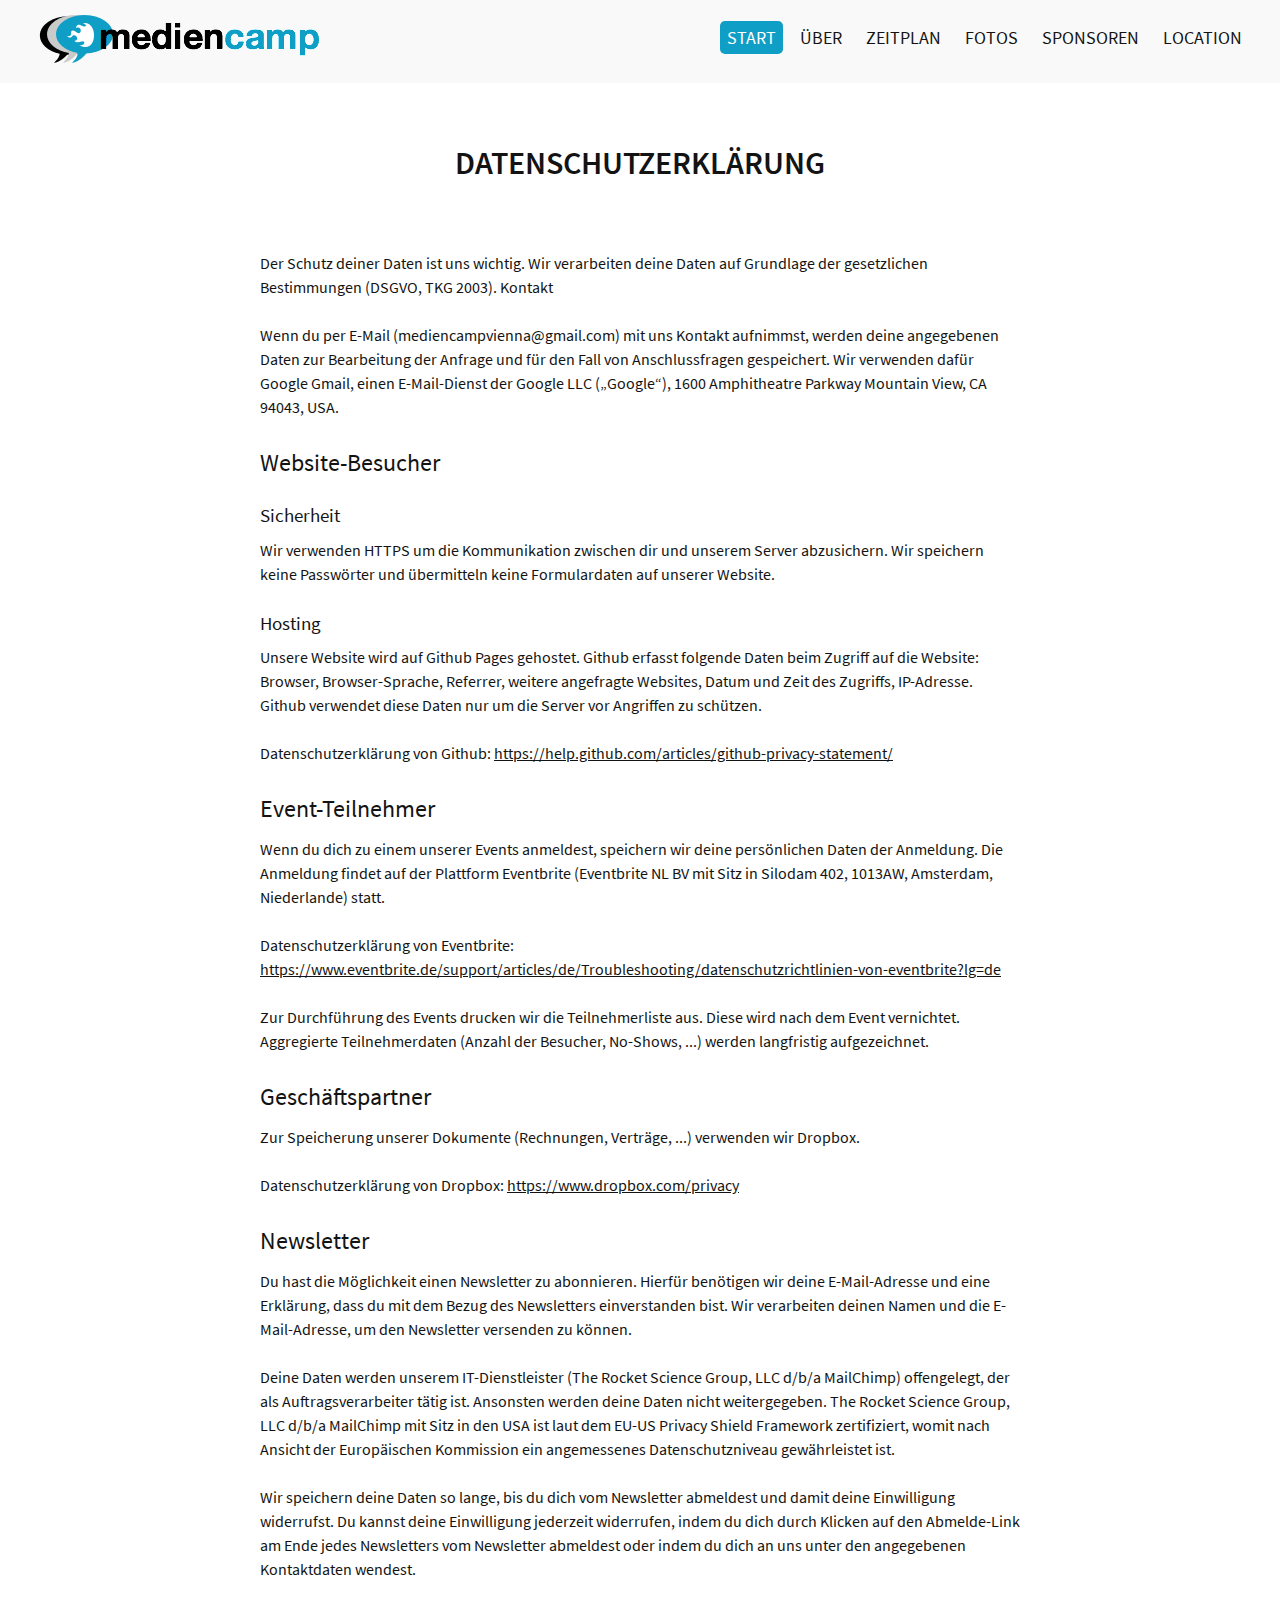
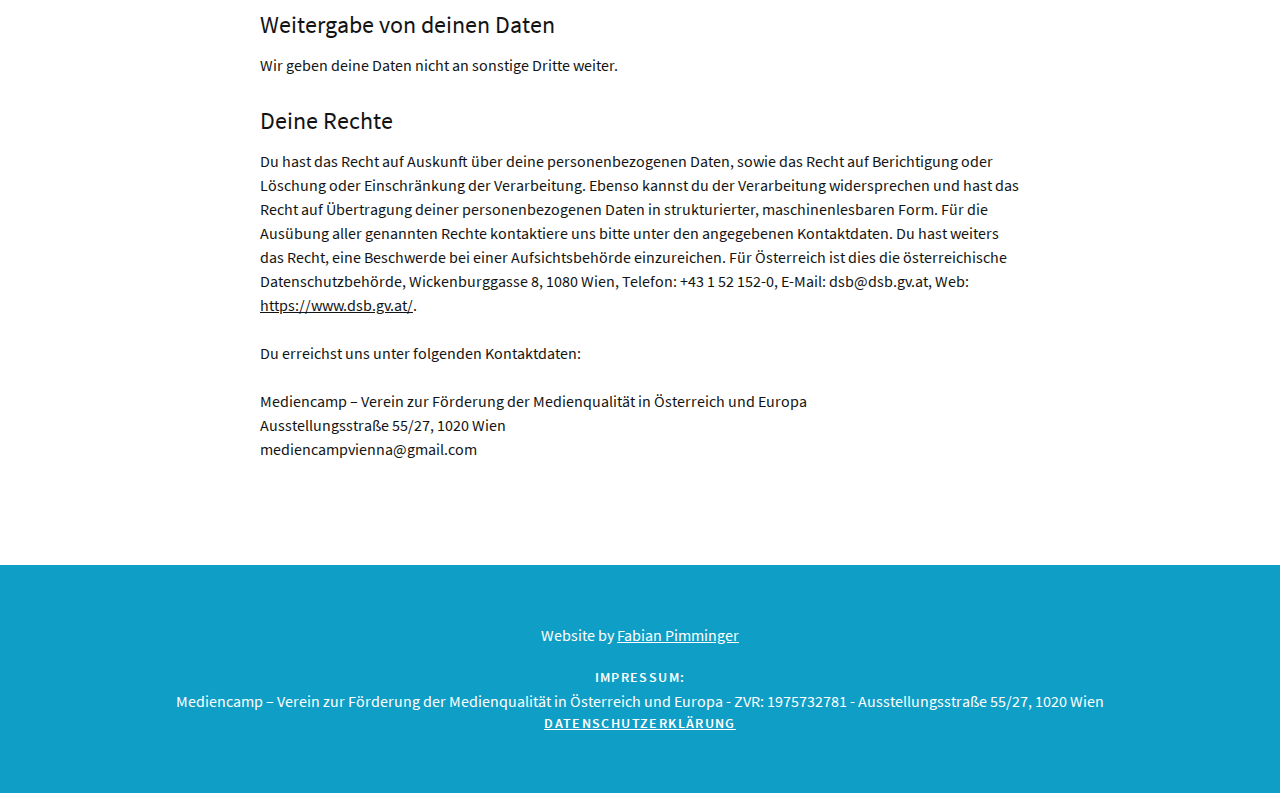
==== commit 1ce9ebf0: "Link zur Datenschutzerklärung angepasst" ====
--- a/datenschutz.html
+++ b/datenschutz.html
@@ -124,7 +124,7 @@
 	<footer id="colophon" class="site-footer " role="contentinfo">
 		<div class="site-info inner-container">
 			<div class="by">Website by <a href="http://fabianpimminger.com/work/">Fabian Pimminger</a></div>
-			<div class="sosumi"><div class="sosumi-title">Impressum:</div>Mediencamp – Verein zur Förderung der Medienqualität in Österreich und Europa - ZVR: 1975732781 - Ausstellungsstraße 55/27, 1020 Wien</div>
+			<div class="sosumi"><div class="sosumi-title">Impressum:</div>Mediencamp – Verein zur Förderung der Medienqualität in Österreich und Europa - ZVR: 1975732781 - Ausstellungsstraße 55/27, 1020 Wien <div class="sosumi-title"><a href="/datenschutz.html">Datenschutzerklärung</a></div></div>
 		</div><!-- .site-info -->
 	</footer><!-- #colophon -->
 </div><!-- #page -->
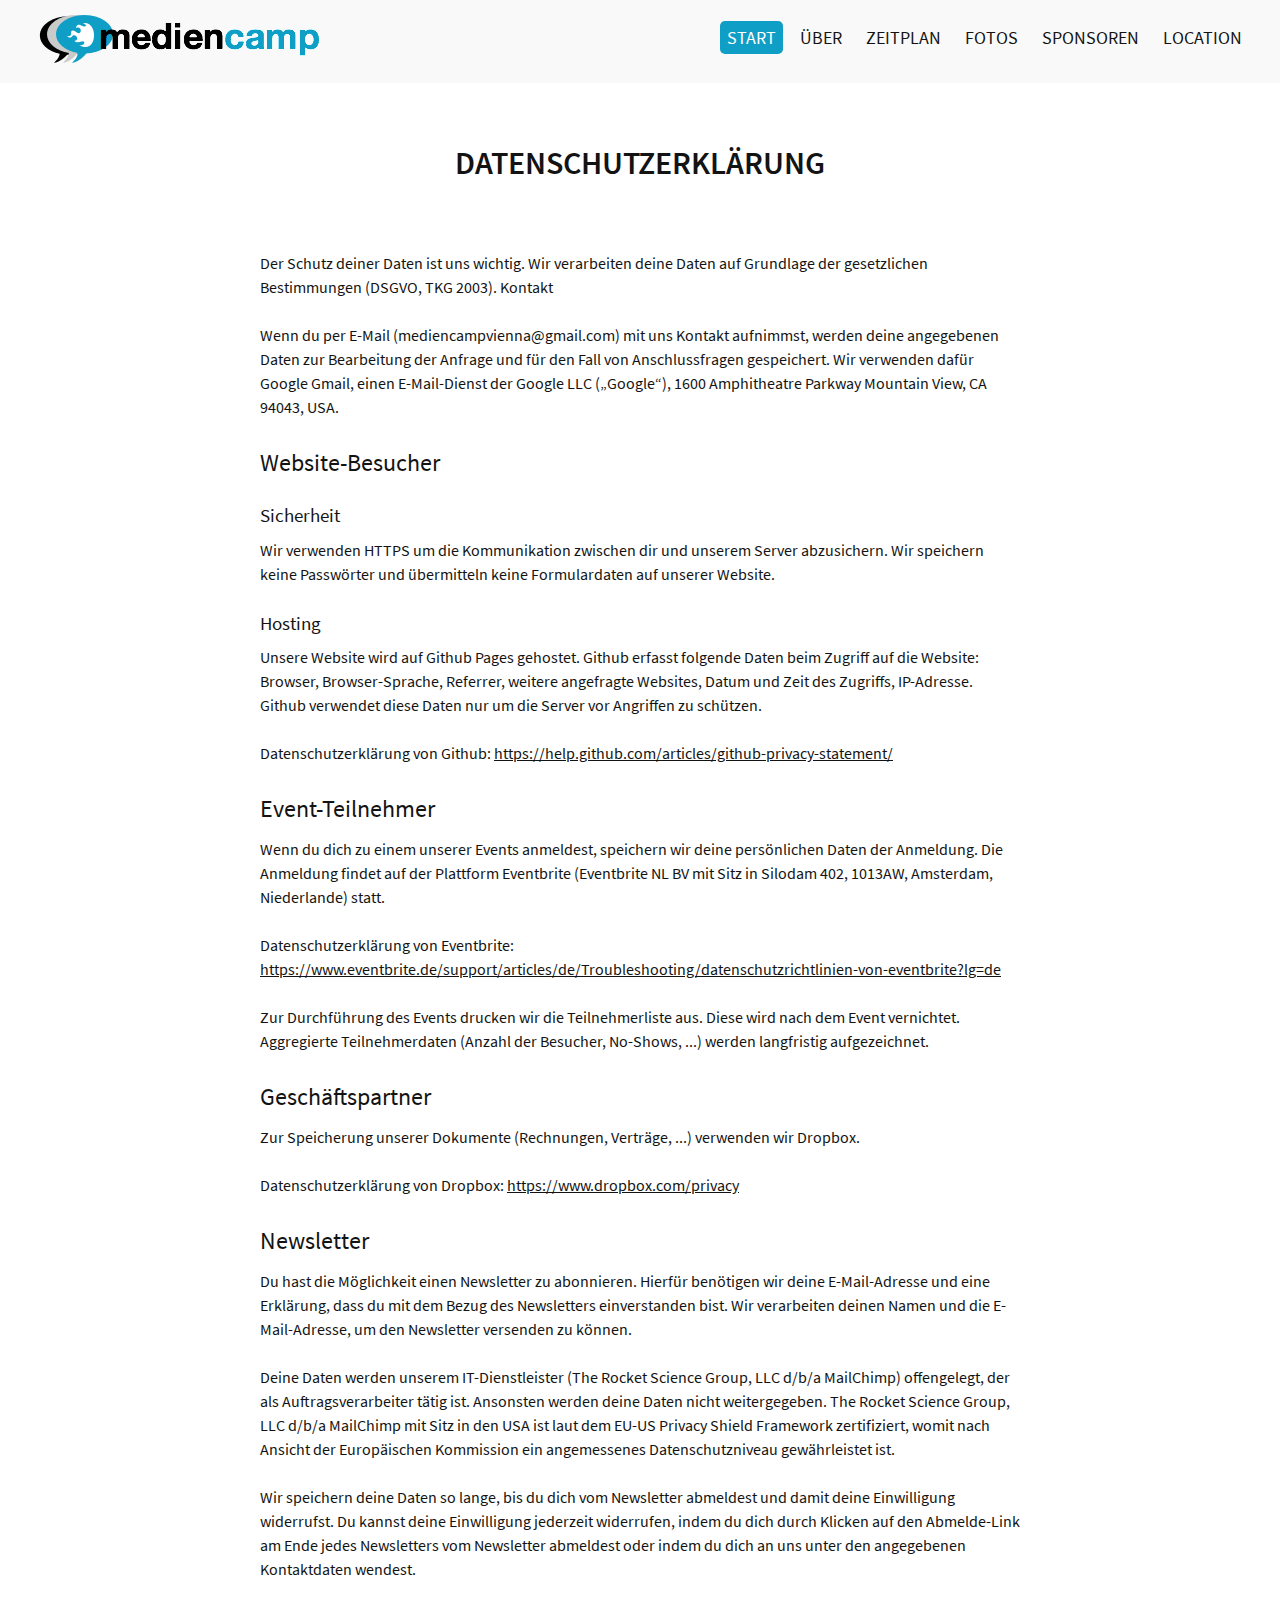
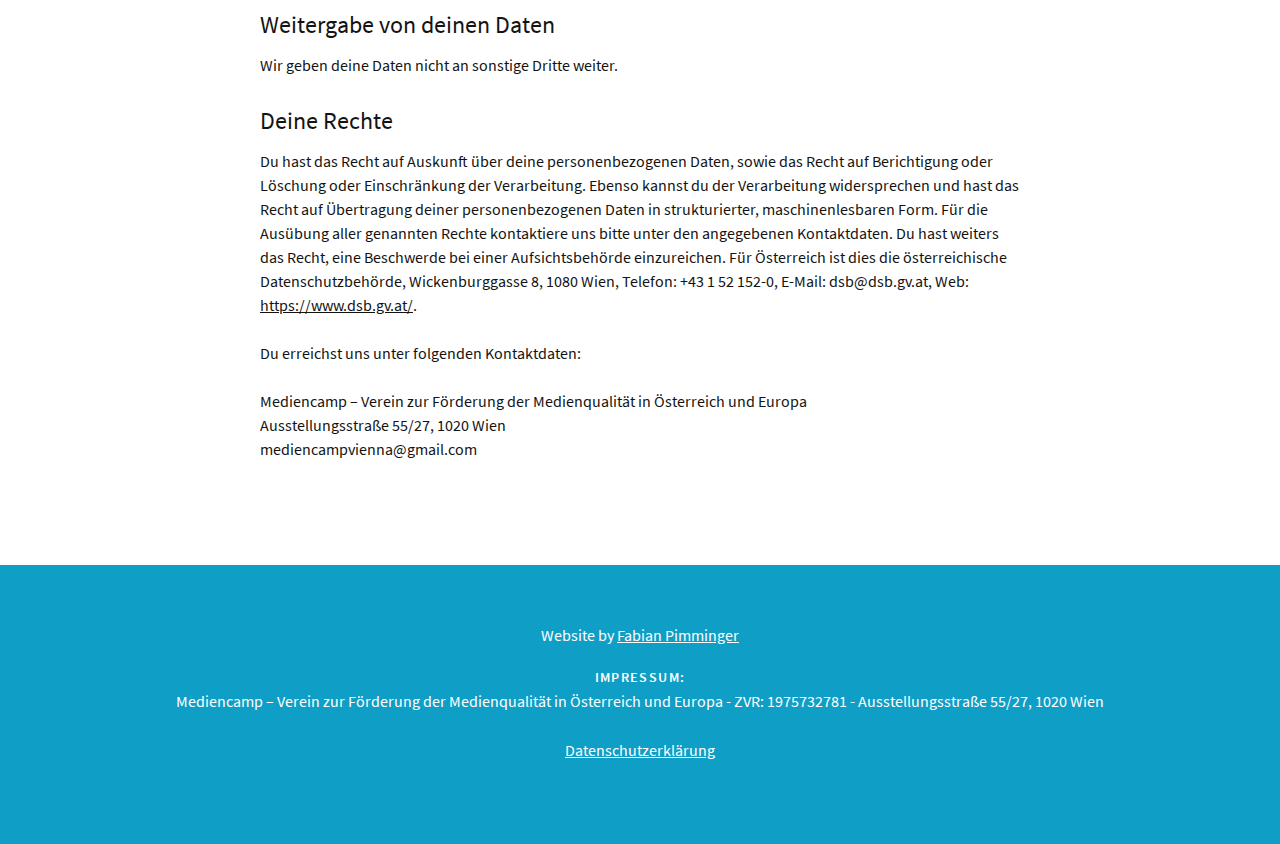
==== commit fba0747e: "Links noch einmal angepasst" ====
--- a/datenschutz.html
+++ b/datenschutz.html
@@ -124,7 +124,7 @@
 	<footer id="colophon" class="site-footer " role="contentinfo">
 		<div class="site-info inner-container">
 			<div class="by">Website by <a href="http://fabianpimminger.com/work/">Fabian Pimminger</a></div>
-			<div class="sosumi"><div class="sosumi-title">Impressum:</div>Mediencamp – Verein zur Förderung der Medienqualität in Österreich und Europa - ZVR: 1975732781 - Ausstellungsstraße 55/27, 1020 Wien <div class="sosumi-title"><a href="/datenschutz.html">Datenschutzerklärung</a></div></div>
+			<div class="sosumi"><div class="sosumi-title">Impressum:</div><p>Mediencamp – Verein zur Förderung der Medienqualität in Österreich und Europa - ZVR: 1975732781 - Ausstellungsstraße 55/27, 1020 Wien</p><p><a href="/datenschutz.html">Datenschutzerklärung</a></p></div>
 		</div><!-- .site-info -->
 	</footer><!-- #colophon -->
 </div><!-- #page -->
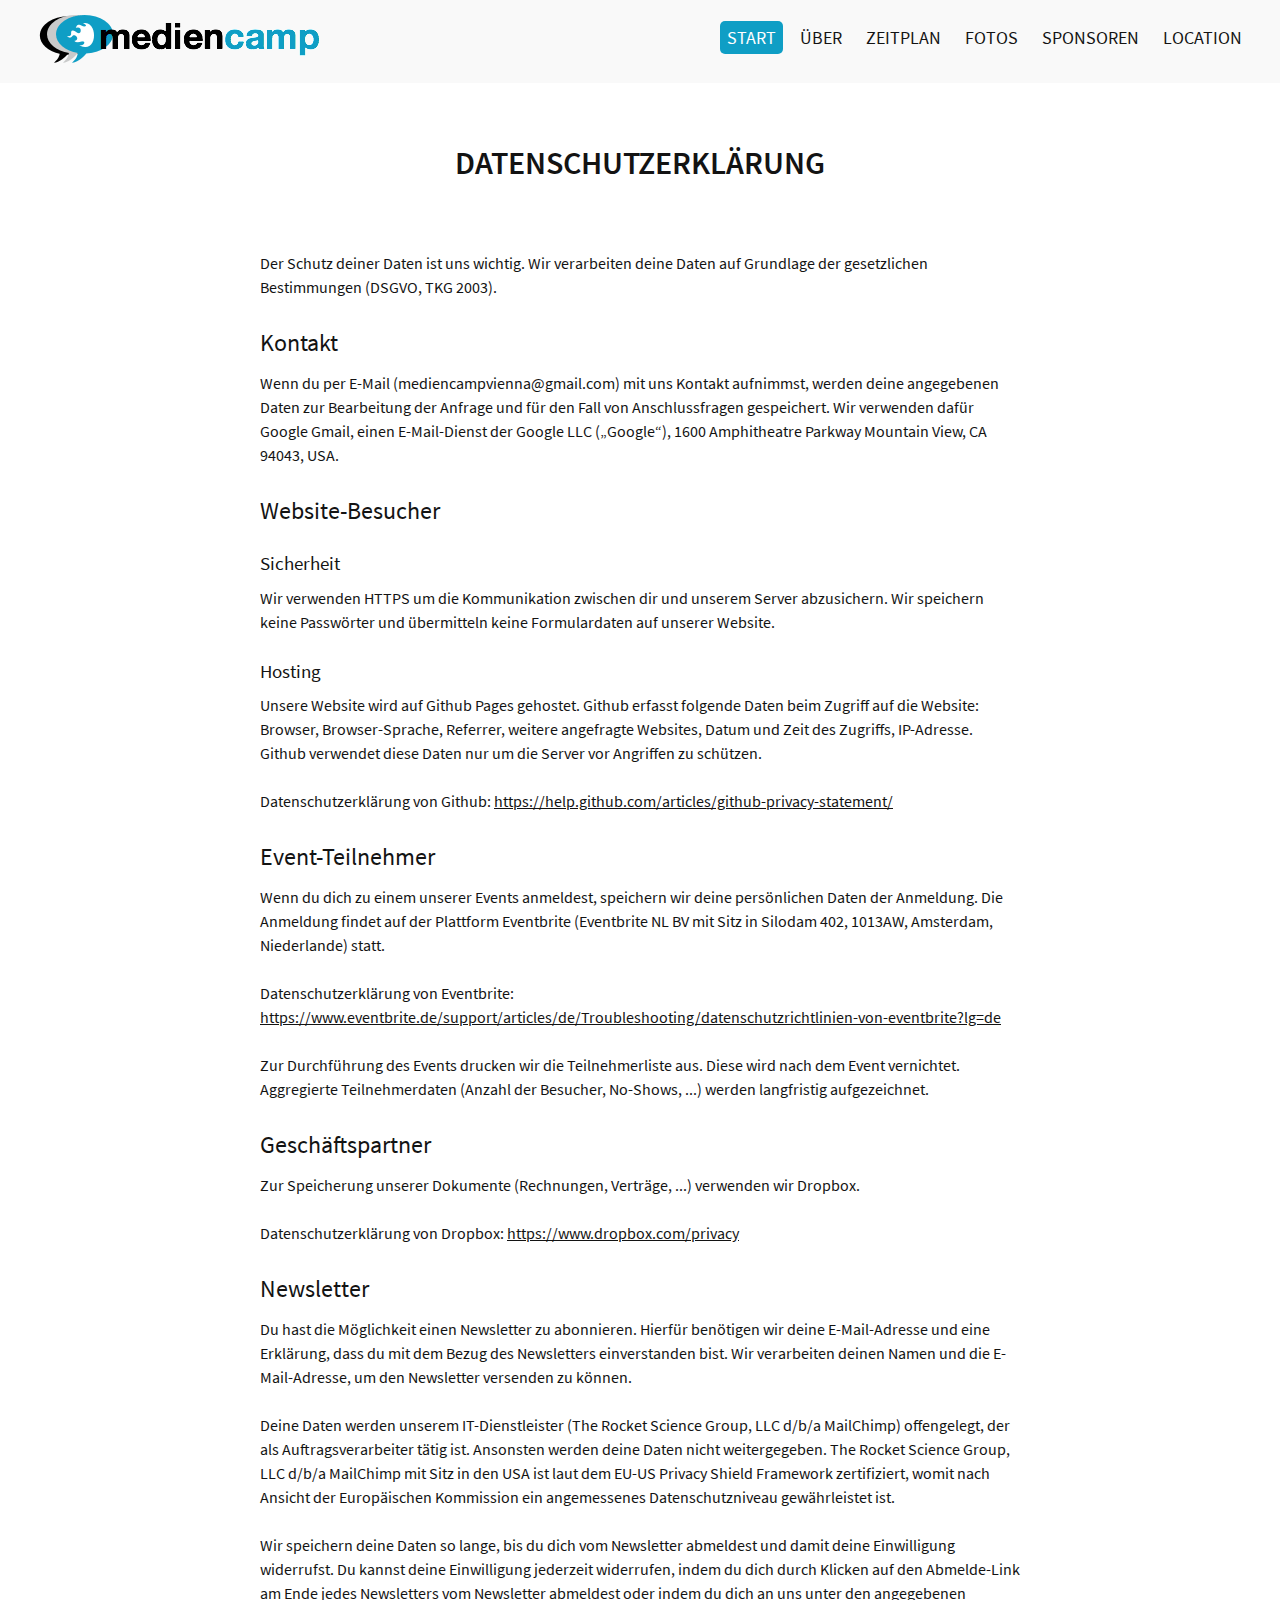
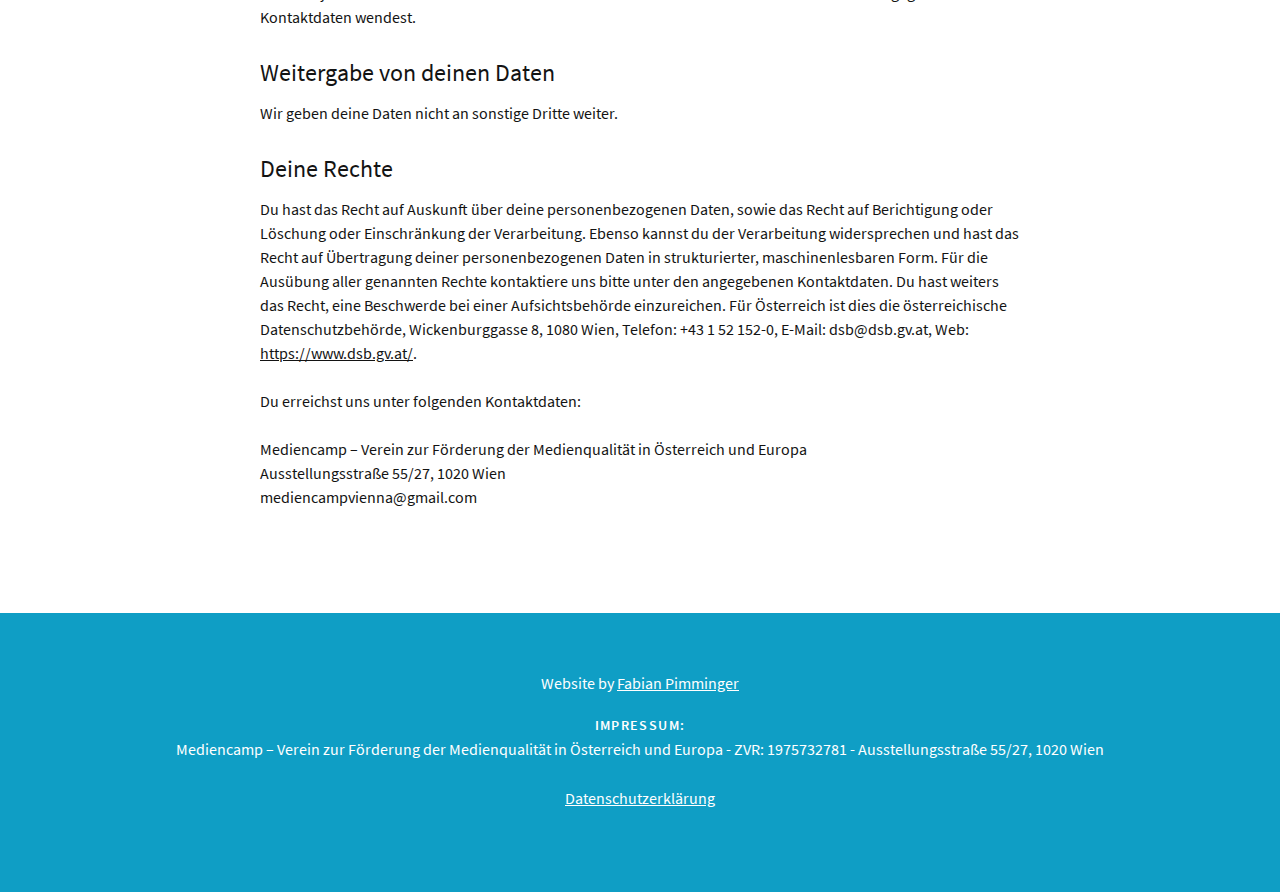
==== commit 6b1b724f: "Kontakt-Headline" ====
--- a/datenschutz.html
+++ b/datenschutz.html
@@ -66,7 +66,8 @@
 				<h1 class="title">Datenschutzerklärung</h1>
 				<div class="entry-content">
 <p>Der Schutz deiner Daten ist uns wichtig. Wir verarbeiten deine Daten auf Grundlage der gesetzlichen Bestimmungen (DSGVO, TKG 2003).
-Kontakt</p>
+
+<h2>Kontakt</h2>
 
 <p>Wenn du per E-Mail (mediencampvienna@gmail.com) mit uns Kontakt aufnimmst, werden deine angegebenen Daten zur Bearbeitung der Anfrage und für den Fall von Anschlussfragen gespeichert. Wir verwenden dafür Google Gmail, einen E-Mail-Dienst der Google LLC („Google“), 1600 Amphitheatre Parkway Mountain View, CA 94043, USA. </p>
 
